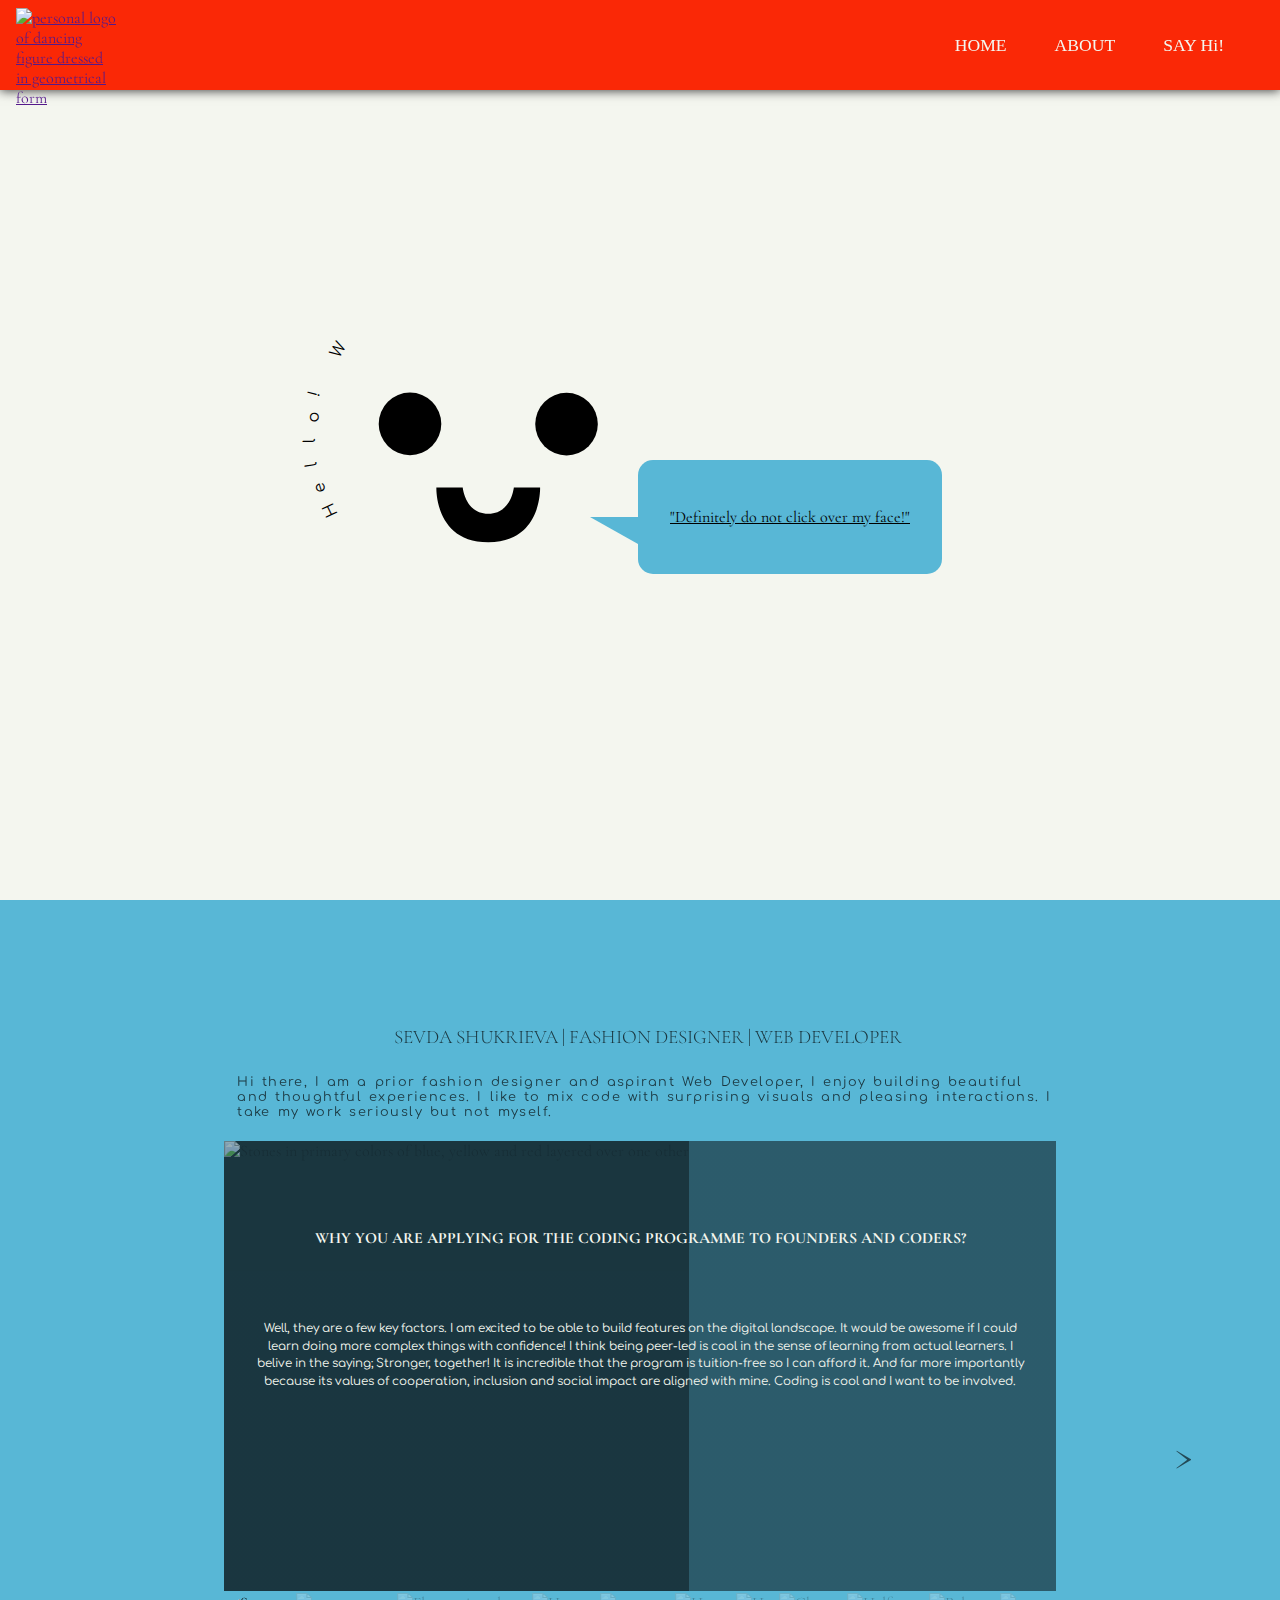
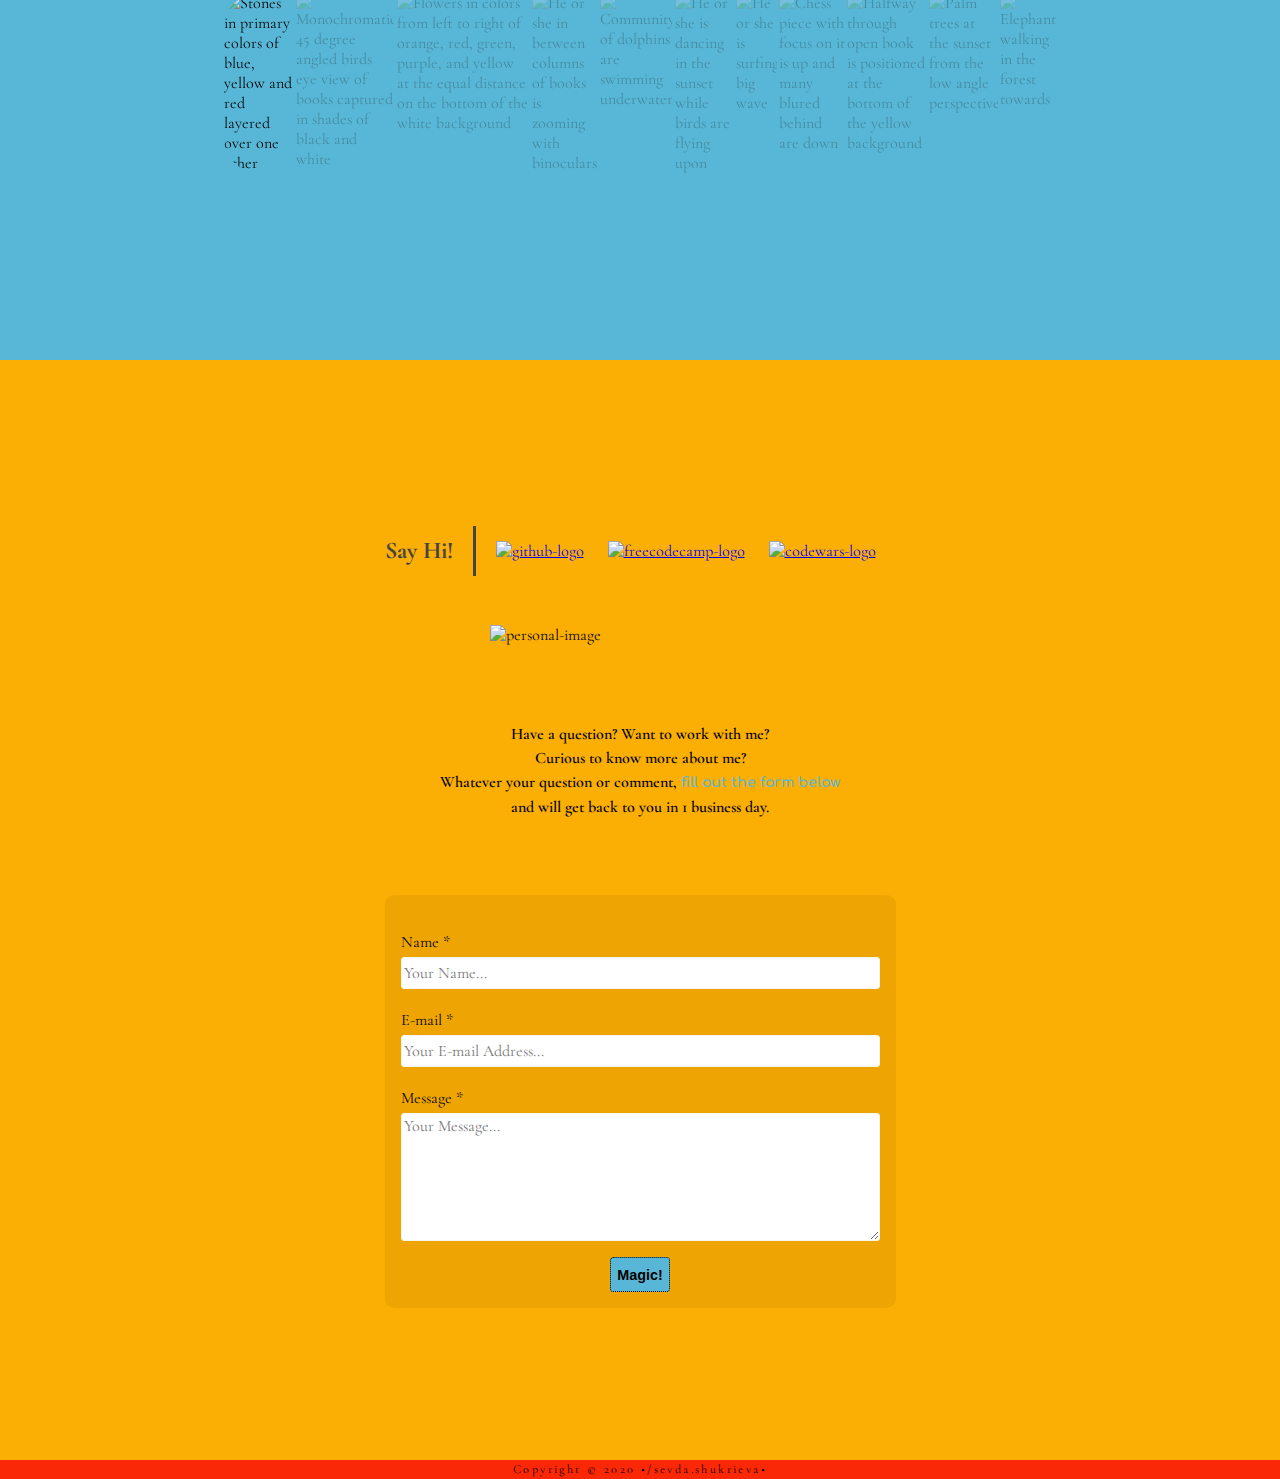
==== index.html @ f99246ed "add alternative text to the images" ====
<!DOCTYPE html>
<html lang="en">
  <head>
    <meta charset="UTF-8" />
    <meta name="viewport" content="width=device-width, initial-scale=1.0" />
    <link rel="stylesheet" href="styles.css" />
    <link
      rel="icon"
      type="image/png"
      href="public/favicon-32x32.png"
      sizes="32x32"
    />
    <link
      rel="icon"
      type="image/png"
      href="public/favicon-16x16.png"
      sizes="16x16"
    />
    <link rel="preconnect" href="https://fonts.gstatic.com" />
    <link
      href="https://fonts.googleapis.com/css2?family=Comfortaa:wght@300&family=Cormorant+Garamond:wght@300&family=Xanh+Mono:ital@1&display=swap"
      rel="stylesheet"
    />
    <!-- <link rel="preconnect" href="https://fonts.gstatic.com" /> -->
    <title>• SS • Portfolio</title>
  </head>
  <body>
    <header id="nav-bar">
      <a class="personal-logo" href="">
        <figure class="personal-logo-figure">
          <img
            src="public/SS.Logo.png"
            alt="personal logo of dancing figure dressed in geometrical form"
          />
        </figure>
      </a>
      <!-- Navigate to the section -->
      <nav class="menu">
        <ul>
          <li>
            <a href="#home">HOME</a>
          </li>
          <li>
            <a href="#about">ABOUT</a>
          </li>
          <li>
            <a href="#contact">SAY Hi!</a>
          </li>
        </ul>
      </nav>
    </header>
    <main>
      <section id="home">
        <header class="home-container">
          <article class="changing-message">
            <aside id="changing-message-aside"></aside>
          </article>
          <div class="wrapper-face">
            <svg id="face-happy" viewBox="0 0 95 97.4">
              <defs>
                <style type="text/css">
                  .left-eye {
                    fill: black;
                  }
                  .face-happy {
                    fill: none;
                    stroke: transparent;
                    stroke-miterlimit: 10;
                    stroke-width: 0.25px;
                  }
                </style>
              </defs>
              <g>
                <circle
                  id="left-eye"
                  class="left-eye"
                  cx="22.8"
                  cy="43.03"
                  r="9.91"
                />
                <path
                  class="face-happy"
                  d="M47.59,97.31c27.15,0,47.46-22.46,47.46-49.11,0-24.06-20.31-48-47.46-48V.12C20.44.12.12,24.07.12,48.13c0,26.65,20.32,49.11,47.47,49.11Z"
                />
                <circle
                  id="right-eye"
                  class="left-eye"
                  cx="72.37"
                  cy="43.1"
                  r="9.91"
                />
                <path
                  class="left-eye"
                  d="M47.59,80.53C64.68,80.53,64,63.16,64,63.16H55.68s-.77,8.32-8.09,8.33-8.09-8.33-8.09-8.33H31.15S30.49,80.53,47.59,80.53Z"
                />
              </g>
            </svg>
            <svg id="face-sad" viewBox="0 0 95 97.4">
              <style type="text/css">
                .righ-eye-mouth {
                  fill: #f4f6ef;
                }
                .face-sad {
                  fill: none;
                  stroke: transparent;
                  stroke-width: 0.25;
                  stroke-miterlimit: 10;
                }
              </style>
              <g>
                <circle class="righ-eye-mouth" cx="22.8" cy="43" r="9.9" />
                <path
                  class="face-sad"
                  d="M47.6,97.3c27.1,0,47.5-22.5,47.5-49.1c0-24.1-20.3-48-47.5-48V0.1c-27.2,0-47.5,23.9-47.5,48C0.1,74.8,20.4,97.2,47.6,97.3L47.6,97.3z"
                />
                <circle class="righ-eye-mouth" cx="72.4" cy="43.1" r="9.9" />
                <path
                  class="righ-eye-mouth"
                  d="M47.6,62.6C64.7,62.6,64,79.9,64,79.9h-8.3c0,0-0.8-8.3-8.1-8.3s-8.1,8.3-8.1,8.3h-8.4C31.1,79.9,30.5,62.6,47.6,62.6z"
                />
              </g>
            </svg>
            <article class="bubble">
              <aside>
                <p id="talkbubble">"Definitely do not click over my face!"</p>
              </aside>
            </article>
          </div>
        </header>
      </section>
      <section id="about">
        <header class="about-container">
          <aside class="intro">
            <h1>SEVDA SHUKRIEVA | FASHION DESIGNER | WEB DEVELOPER</h1>
            <p>
              Hi there, I am a prior fashion designer and aspirant Web
              Developer, I enjoy building beautiful and thoughtful experiences.
              I like to mix code with surprising visuals and pleasing
              interactions. I take my work seriously but not myself.
            </p>
          </aside>
          <article class="carousel">
            <!-- &lt; → < (less-than sign, U+003C)
               &gt; → > (greater-than sign, U+003E) ESCAPES-->
            <div class="carousel-wrapper">
              <ul class="carousel-track-list">
                <li class="carousel-slide visible">
                  <figure class="carousel-figure">
                    <img
                      class="carousel-image"
                      src="https://res.cloudinary.com/das6ciypl/image/upload/v1607023976/pexels-bri-schneiter-3671373_rbbk9f.jpg"
                      alt="Stones in primary colors of blue, yellow and red layered over one other"
                    />
                    <figcaption>
                      <h2>
                        Why you are applying for the coding programme to
                        Founders and Coders?
                      </h2>
                      <aside class="additional">
                        <p>
                          Well, they are a few key factors. I am excited to be
                          able to build features on the digital landscape. It
                          would be awesome if I could learn doing more complex
                          things with confidence! I think being peer-led is cool
                          in the sense of learning from actual learners. I
                          belive in the saying; Stronger, together! It is
                          incredible that the program is tuition-free so I can
                          afford it. And far more importantly because its values
                          of cooperation, inclusion and social impact are
                          aligned with mine. Coding is cool and I want to be
                          involved.
                        </p>
                      </aside>
                    </figcaption>
                  </figure>
                </li>
                <li class="carousel-slide hidden">
                  <figure class="carousel-figure">
                    <img
                      class="carousel-image"
                      src="https://res.cloudinary.com/das6ciypl/image/upload/v1607029818/pexels-pixabay-207732_ok7u8o.jpg"
                      alt="Monochromatic 45 degree angled birds eye view of books captured in shades of black and white"
                    />
                    <figcaption>
                      <h2>What's your profession?</h2>
                      <aside class="additional">
                        <p>I am in a transition so forever learning!</p>
                      </aside>
                    </figcaption>
                  </figure>
                </li>
                <li class="carousel-slide hidden">
                  <figure class="carousel-figure">
                    <img
                      class="carousel-image"
                      src="https://res.cloudinary.com/das6ciypl/image/upload/v1607134039/pexels-scott-webb-311458_og1np9.jpg"
                      alt="Flowers in colors from left to right of orange, red, green, purple, and yellow at the equal distance on the bottom of the white background"
                    />
                    <figcaption>
                      <h2>What is a typical day like for you?</h2>
                      <aside class="additional">
                        <p>Different.</p>
                      </aside>
                    </figcaption>
                  </figure>
                </li>
                <li class="carousel-slide hidden">
                  <figure class="carousel-figure">
                    <img
                      class="carousel-image"
                      src="https://res.cloudinary.com/das6ciypl/image/upload/v1607032084/pexels-andrea-piacquadio-3769697_we20rw.jpg"
                      alt="He or she in between columns of books is zooming with binoculars"
                    />
                    <figcaption>
                      <h2>
                        What are the fondest memories from your upbringing that
                        you feel impacted your life choices and lifestyle today?
                      </h2>
                      <aside class="additional">
                        <p>
                          Even as a child I have always been a curious mind.
                          That is why I value evolving. With time I learnt to
                          trust my gut.
                        </p>
                      </aside>
                    </figcaption>
                  </figure>
                </li>
                <li class="carousel-slide hidden">
                  <figure class="carousel-figure">
                    <img
                      class="carousel-image"
                      src="https://res.cloudinary.com/das6ciypl/image/upload/v1607029540/pexels-daniel-torobekov-4886375_vstbxy.jpg"
                      alt="Community of dolphins are swimming underwater"
                    />
                    <figcaption>
                      <h2>What currently inspires you?</h2>
                      <aside class="additional">
                        <p>Fighting climate change.</p>
                      </aside>
                    </figcaption>
                  </figure>
                </li>
                <li class="carousel-slide hidden">
                  <figure class="carousel-figure">
                    <img
                      class="carousel-image"
                      src="https://res.cloudinary.com/das6ciypl/image/upload/v1607029732/pexels-luizclas-556669_hrgnno.jpg"
                      alt="He or she is dancing in the sunset while birds are flying upon"
                    />
                    <figcaption>
                      <h2>What do you value most in life?</h2>
                      <aside class="additional">
                        <p>Freedom</p>
                      </aside>
                    </figcaption>
                  </figure>
                </li>
                <li class="carousel-slide hidden">
                  <figure class="carousel-figure">
                    <img
                      class="carousel-image"
                      src="https://res.cloudinary.com/das6ciypl/image/upload/v1607030715/pexels-ethan-jones-4119491_copy_rq9ua5.jpg"
                      alt="He or she is surfing big wave"
                    />
                    <figcaption>
                      <h2>
                        What have been the biggest challenge you've had to
                        overcome?
                      </h2>
                      <aside class="additional">
                        <p>Too many to list</p>
                      </aside>
                    </figcaption>
                  </figure>
                </li>
                <li class="carousel-slide hidden">
                  <figure class="carousel-figure">
                    <img
                      class="carousel-image"
                      src="https://res.cloudinary.com/das6ciypl/image/upload/v1607032217/pexels-george-becker-131616_xxtmkm.jpg"
                      alt="Chess piece with focus on it is up and many blured behind are down"
                    />
                    <figcaption>
                      <h2>
                        What would you most like to change in the
                        world/environment today?
                      </h2>
                      <aside class="additional">
                        <p>
                          The unfair distribution of global power. This is what
                          attracts me to work in tech as it is a community based
                          on sharing skills, collaboration, and equality.
                        </p>
                      </aside>
                    </figcaption>
                  </figure>
                </li>
                <li class="carousel-slide hidden">
                  <figure class="carousel-figure">
                    <img
                      class="carousel-image"
                      src="https://res.cloudinary.com/das6ciypl/image/upload/v1609428369/pexels-stas-knop-3760323_swlarc.jpg"
                      alt="Halfway through open book is positioned at the bottom of the yellow background"
                    />
                    <figcaption>
                      <h2>
                        Are there any books/documentaries that have guided your
                        thinking?
                      </h2>
                      <aside class="additional">
                        <p>
                          Recently Creative Confidence by Tom & David Kelley
                        </p>
                      </aside>
                    </figcaption>
                  </figure>
                </li>
                <li class="carousel-slide hidden">
                  <figure class="carousel-figure">
                    <img
                      class="carousel-image"
                      src="https://res.cloudinary.com/das6ciypl/image/upload/v1607033153/pexels-asad-photo-maldives-3293148_bgpshj.jpg"
                      alt="Palm trees at the sunset from the low angle perspective"
                    />
                    <figcaption>
                      <h2>What brings you the most joy?</h2>
                      <aside class="additional">
                        <p>Love and nature.</p>
                      </aside>
                    </figcaption>
                  </figure>
                </li>
                <li class="carousel-slide hidden">
                  <figure class="carousel-figure">
                    <img
                      class="carousel-image"
                      src="https://res.cloudinary.com/das6ciypl/image/upload/v1607033469/pexels-pixabay-247431_yyaczz.jpg"
                      alt="Elephant walking in the forest towards"
                    />
                    <figcaption>
                      <h2>What legacy do you hope to leave?</h2>
                      <aside class="additional">
                        <p>First be a human, next save the world.</p>
                      </aside>
                    </figcaption>
                  </figure>
                </li>
              </ul>
            </div>
            <aside class="controls">
              <button class="carousel-button--prev hidden">&lt;</button>
              <button class="carousel-button--next">&gt;</button>
            </aside>
            <!-- Thumbnail -->
            <aside class="thumbnail-wrapper">
              <ul class="thumbnail-track-list">
                <li class="thumbnail-slide">
                  <img
                    class="thumbnail-image"
                    width="900px"
                    height="600px"
                    src="https://res.cloudinary.com/das6ciypl/image/upload/v1607023976/pexels-bri-schneiter-3671373_rbbk9f.jpg"
                    alt="Stones in primary colors of blue, yellow and red layered over one other"
                  />
                </li>
                <li class="thumbnail-slide">
                  <img
                    class="thumbnail-image"
                    width="900px"
                    height="600px"
                    src="https://res.cloudinary.com/das6ciypl/image/upload/v1607029818/pexels-pixabay-207732_ok7u8o.jpg"
                    alt="Monochromatic 45 degree angled birds eye view of books captured in shades of black and white"
                  />
                </li>
                <li class="thumbnail-slide">
                  <img
                    class="thumbnail-image"
                    width="900px"
                    height="600px"
                    src="https://res.cloudinary.com/das6ciypl/image/upload/v1607134039/pexels-scott-webb-311458_og1np9.jpg"
                    alt="Flowers in colors from left to right of orange, red, green, purple, and yellow at the equal distance on the bottom of the white background"
                  />
                </li>
                <li class="thumbnail-slide">
                  <img
                    class="thumbnail-image"
                    width="900px"
                    height="600px"
                    src="https://res.cloudinary.com/das6ciypl/image/upload/v1607032084/pexels-andrea-piacquadio-3769697_we20rw.jpg"
                    alt="He or she in between columns of books is zooming with binoculars"
                  />
                </li>
                <li class="thumbnail-slide">
                  <img
                    class="thumbnail-image"
                    width="900px"
                    height="600px"
                    src="https://res.cloudinary.com/das6ciypl/image/upload/v1607029540/pexels-daniel-torobekov-4886375_vstbxy.jpg"
                    alt="Community of dolphins are swimming underwater"
                  />
                </li>
                <li class="thumbnail-slide">
                  <img
                    class="thumbnail-image"
                    width="900px"
                    height="600px"
                    src="https://res.cloudinary.com/das6ciypl/image/upload/v1607029732/pexels-luizclas-556669_hrgnno.jpg"
                    alt="He or she is dancing in the sunset while birds are flying upon"
                  />
                </li>
                <li class="thumbnail-slide">
                  <img
                    class="thumbnail-image"
                    width="900px"
                    height="600px"
                    src="https://res.cloudinary.com/das6ciypl/image/upload/v1607030715/pexels-ethan-jones-4119491_copy_rq9ua5.jpg"
                    alt="He or she is surfing big wave"
                  />
                </li>
                <li class="thumbnail-slide">
                  <img
                    class="thumbnail-image"
                    width="900px"
                    height="600px"
                    src="https://res.cloudinary.com/das6ciypl/image/upload/v1607032217/pexels-george-becker-131616_xxtmkm.jpg"
                    alt="Chess piece with focus on it is up and many blured behind are down"
                  />
                </li>
                <li class="thumbnail-slide">
                  <img
                    class="thumbnail-image"
                    width="900px"
                    height="600px"
                    src="https://res.cloudinary.com/das6ciypl/image/upload/v1609428369/pexels-stas-knop-3760323_swlarc.jpg"
                    alt="Halfway through open book is positioned at the bottom of the yellow background"
                  />
                </li>
                <li class="thumbnail-slide">
                  <img
                    class="thumbnail-image"
                    width="900px"
                    height="200px"
                    src="https://res.cloudinary.com/das6ciypl/image/upload/v1607033153/pexels-asad-photo-maldives-3293148_bgpshj.jpg"
                    alt="Palm trees at the sunset from the low angle perspective"
                  />
                </li>
                <li class="thumbnail-slide">
                  <img
                    id="thumbnail-image-last"
                    class="thumbnail-image"
                    width="900px"
                    height="200px"
                    src="https://res.cloudinary.com/das6ciypl/image/upload/v1607033469/pexels-pixabay-247431_yyaczz.jpg"
                    alt="Elephant walking in the forest towards"
                  />
                </li>
              </ul>
            </aside>
            <!-- Thumbnail end -->
          </article>
        </header>
      </section>
      <section id="contact">
        <header class="contact-container">
          <article class="wrapper-contact">
            <h3>Say Hi!</h3>
            <hr />
            <ul class="media-links">
              <li>
                <a href="https://github.com/sevdas/portfolio" target="_blank"
                  ><img
                    class="github-logo"
                    src="public/github.svg"
                    width="32px"
                    alt="github-logo"
                /></a>
              </li>
              <li>
                <a
                  href="https://www.freecodecamp.org/sevda_shukrieva"
                  target="_blank"
                >
                  <img
                    class="freecodecamp-logo"
                    src="public/freecodecamp.svg"
                    width="32px"
                    alt="freecodecamp-logo"
                  />
                </a>
              </li>
              <li>
                <a href="https://www.codewars.com/users/sevdas" target="_blank">
                  <img
                    class="codewars-logo"
                    src="public/codewars.svg"
                    width="32px"
                    alt="codewars-logo"
                  />
                </a>
              </li>
            </ul>
          </article>
          <article>
            <figure class="personal-image">
              <img src="public/IMG.SS.jpg" alt="personal-image" />
            </figure>
            <aside>
              <p class="sayHi-message">
                Have a question? Want to work with me?
                <br />
                Curious to know more about me?
                <br />
                Whatever your question or comment,
                <span> fill out the form below</span>
                <br />
                and will get back to you in 1 business day.
              </p>
            </aside>
          </article>
          <form
            class="contact-form"
            action="https://formspree.io/f/mqkgdnke"
            method="post"
          >
            <ul>
              <li>
                <label for="name">Name *</label>
                <input
                  type="text"
                  id="name"
                  name="user_name"
                  placeholder="Your Name..."
                />
              </li>
              <li>
                <label for="mail">E-mail *</label>
                <input
                  type="email"
                  id="mail"
                  name="user_mail"
                  placeholder="Your E-mail Address..."
                  required=""
                />
              </li>
              <li>
                <label for="message">Message *</label>
                <textarea
                  id="message"
                  name="user_message"
                  placeholder="Your Message..."
                ></textarea>
                <!-- Is not visible to the user -->
                <input
                  type="hidden"
                  name="_subject"
                  id="email-subject"
                  value="Contact Form Submission"
                />
              </li>
              <li class="form-button">
                <button id="submit" type="submit" value="Send">Magic!</button>
              </li>
            </ul>
          </form>
        </header>
      </section>
    </main>
    <footer class="footer">Copyright © 2020 •/sevda.shukrieva•</footer>
    <script src="index.js"></script>
  </body>
</html>
---- styles.css ----
html,
body {
  box-sizing: border-box;
  scroll-behavior: smooth;
  max-width: 100%;
  height: auto;
  margin: 0;
  padding: 0px;
  font-family: "Cormorant Garamond", serif;
}

#nav-bar {
  position: fixed;
  top: 0;
  background-color: #fa2806;
  box-shadow: 0px 1px 10px rgb(68, 68, 68);
  display: flex;
  justify-content: space-between;
  align-items: center;
  z-index: 1000;
  min-width: 100%;
  height: 90px;
}

.personal-logo-figure {
  width: 100px;
  height: 60px;
  margin-left: 1em;
  margin-top: 0.1em;
}

#nav-bar img {
  max-width: 100%;
  height: auto;
}

.menu ul {
  display: flex;
  list-style: none;
  margin-right: 2em;
}

.menu ul li {
  padding: 0 1.5em;
}

.menu ul li a {
  text-decoration: none;
  color: #f4f6ef;
  font-size: 1.1em;
  font-family: "Segoe UI";
}

.menu ul li :hover {
  background: #f4f6ef;
}

#home {
  background-color: #f4f6ef;
  display: flex;
  min-height: 100vh;
  max-width: 100vw;
}

.home-container {
  margin: 0 auto;
  padding-top: 22.5%;
  max-width: 700px;
  height: auto;
}

.wrapper-face {
  display: flex;
  align-items: center;
  justify-content: center;
}

.wrapper-face :hover {
  cursor: not-allowed;
}

.changing-message {
  position: absolute;
  margin: -30px 0px;
  font-family: "Comfortaa", cursive;
}

#changing-message-aside {
  width: 300px;
}

.changing-message-letter {
  height: 360px;
  position: absolute;
  left: 50%;
  margin: 0 auto;
}

#face-happy,
#face-sad {
  min-width: 300px;
  width: 300px;
  z-index: 2;
}

.bubble {
  max-width: 270px;
  height: 50px;
  /* background-color: purple; */
  background-color: #58b7d6;
  position: relative;
  border-radius: 15px;
  padding: 2em;
  display: flex;
  justify-content: center;
  align-items: center;
  line-height: 1.4em;
  margin-top: 15%;
}

#talkbubble {
  text-decoration: underline;
}

#about {
  background-color: #58b7d6;
  min-height: 100vh;
  min-width: 100vw;
  padding: 80px 0px;
}

.about-container {
  margin: 0 auto;
}

.intro {
  display: flex;
  justify-content: center;
  flex-wrap: wrap;
  padding-left: 1em;
  position: relative;
  top: 2em;
}

.intro h1 {
  font-weight: 300;
  font-size: 1.2em;
  opacity: 0.7;
  width: 65%;
  text-align: center;
}

.intro p {
  letter-spacing: 0.11em;
  width: 65%;
  line-height: 1.2em;
  opacity: 0.7;
  font-family: "Comfortaa", cursive;
  font-size: 0.8em;
  word-spacing: 0.1em;
}

.carousel {
  position: relative;
  top: 2.5em;
  margin: 0 auto;
}

.carousel-wrapper {
  height: 50vh;
  max-width: 65%;
  margin: 0 auto;
  overflow: hidden;
  position: relative;
  left: 0;
}

.carousel-track-list {
  margin: 0 auto;
  list-style: none;
}

.carousel-slide {
  position: absolute;
  top: 0;
  left: 0;
  width: 100%;
}

.carousel-figure {
  position: relative;
  top: 0;
  margin: 0 auto;
  /* Tinting */
  background: linear-gradient(rgba(0, 0, 0, 0.5), rgba(0, 0, 0, 0.5));
}

.visible {
  display: block;
}

.hidden {
  display: none;
}

.carousel-image {
  max-width: 100%;
  min-height: 50vh;
  height: auto;
  object-fit: cover;
  opacity: 0.5;
  background: rgba(0, 0, 0, 0.8);
}

figcaption {
  position: absolute;
  padding: 2em 2em;
  top: 0;
  color: #f4f6ef;
  text-align: center;
  margin: 0 auto;
}

figcaption h2 {
  font-size: 1.2em;
  text-transform: uppercase;
  display: inline-block;
  padding: 3em 2em;
  font-weight: 800;
}

.additional {
  font-family: "Comfortaa", cursive;
  /* font: 12px "Source Sans Pro", sans-serif; */
  font-size: 0.9em;
  line-height: 1.5em;
}

.controls button {
  position: absolute;
  top: 50%;
  transform: translateY(-50%);
  border: 0;
  cursor: pointer;
  background: transparent;
  font-family: "Xanh Mono", monospace;
  font-size: 2.5em;
  opacity: 0.6;
}
.controls button:hover {
  text-shadow: 3px 2px 1px rgb(68, 68, 68);
}

.controls button:focus {
  outline: thin dotted rgb(68, 68, 68);
}

/* --(double hyphen) modifier of actual carousel button */
.carousel-button--prev {
  left: 2em;
  z-index: 999;
}

.carousel-button--next {
  right: 2em;
  z-index: 999;
}

.hidden {
  display: none;
}

.thumbnail-wrapper {
  width: 65%;
  height: auto;
  margin: 0 auto;
}

.thumbnail-track-list {
  /* remove default list styles */
  margin: 0;
  padding: 0;
  list-style-type: none;
  /* rearrange spaces between li tags*/
  display: flex;
  padding-top: 1.5px;
}

.thumbnail-slide img {
  max-width: 97%;
  height: 10vh;
  object-fit: cover;
  cursor: pointer;
}

.thumbnail-slide #thumbnail-image-last {
  max-width: 100%;
}

#contact {
  background-color: #fbae04;
  min-height: 100vh;
  min-width: 100vw;
  padding: 100px 0px;
  display: flex;
  justify-content: center;
  align-items: center;
}

.wrapper-contact {
  max-width: 100%;
  margin: 0 auto;
  display: flex;
  justify-content: center;
  align-items: center;
  padding-bottom: 7%;
}

.wrapper-contact h3 {
  font-size: 1.5em;
  color: rgb(68, 68, 68);
}

hr {
  width: 3px;
  height: 50px;
  margin: 0 20px;
  background: rgb(68, 68, 68);
  border: none;
}

.media-links {
  list-style-type: none;
  padding-left: 0;
}

.media-links li {
  display: inline-block;
  margin-right: 1.25em;
}

.media-links li a {
  transition: color 0.5s;
}

.codewars-logo:hover {
  filter: invert(13%) sepia(100%) saturate(3352%) hue-rotate(349deg)
    brightness(85%) contrast(88%);
}

.freecodecamp-logo:hover {
  filter: invert(15%) sepia(41%) saturate(6702%) hue-rotate(105deg)
    brightness(103%) contrast(111%);
}

.github-logo:hover {
  filter: invert(36%) sepia(8%) saturate(2856%) hue-rotate(222deg)
    brightness(99%) contrast(93%);
}

.personal-image {
  width: 300px;
  margin: 0 auto;
}

.personal-image img {
  max-width: 100%;
  height: auto;
}

.sayHi-message {
  margin: 0 auto;
  font-weight: 600;
  line-height: 24px;
  text-align: center;
  padding: 15% 0;
}

span {
  color: #58b7d6;
  font-family: "Comfortaa", cursive;
  font-size: 14px;
  font-weight: 600;
}

/* Center the form on the page */
.contact-form {
  margin: 0 auto;
  padding: 1em;
  background: rgb(0, 0, 0, 0.05);
  border-radius: 2%;
}

.contact-form ul {
  list-style: none;
  margin: 0 auto;
  padding: 0;
}

.contact-form li {
  margin-top: 1em;
}

label {
  display: flex;
  padding: 5px 0;
}

input,
textarea {
  /* By default, textareas have a monospace font */
  font: 1em "Cormorant Garamond", serif;
  box-sizing: border-box;
  height: 2em;
  min-width: 100%;
  border-color: #f4f6ef;
  border-radius: 3px;
  border-style: solid;
  border-width: 0.1em;
  outline: none;
}

textarea {
  vertical-align: top;
  height: 8em;
}

.form-button {
  cursor: pointer;
  text-align: center;
}

#submit {
  font-size: 0.9em;
  font-weight: 700;
  height: 2.4em;
  background-color: #58b7d6;
  border-radius: 0.25em;
  border-style: dotted;
  border-width: 0.1em;
}

.footer {
  background-color: #fa2806;
  text-align: center;
  font-size: 12px;
  height: auto;
  max-width: 100%;
  padding: 0.2em;
  letter-spacing: 0.2em;
}

/* If the browser window is 280px or higher */
@media screen and (min-width: 280px) {
  .changing-message {
    position: absolute;
    margin: -30px 30px;
  }

  #changing-message-aside {
    width: 250px;
  }
}

/* If the browser window is 375px or higher */
@media screen and (min-width: 375px) {
  .changing-message {
    position: absolute;
    margin: -30px 55px;
  }
}

/* If the browser window is 395px or higher */
@media screen and (min-width: 395px) {
  .changing-message {
    position: absolute;
    margin: -30px 68px;
  }
}

/* If the browser window is 420px or higher */
@media screen and (min-width: 420px) {
  .changing-message {
    position: absolute;
    margin: -30px 80px;
  }
}

/* If the browser window is 600px or smaller */
@media screen and (max-width: 600px) {
  .personal-logo-figure {
    width: 70px;
    height: 35px;
  }

  #nav-bar {
    height: 70px;
  }

  .home-container {
    padding-top: 50%;
  }

  #face-happy,
  #face-sad {
    flex: 0 1 200px;
    min-width: 100px;
  }

  .wrapper-face {
    flex-wrap: wrap;
  }

  .changing-message-letter {
    height: 280px;
  }

  .bubble {
    flex: 0 1 180px;
    height: 20px;
  }

  #talkbubble {
    font-size: 0.85em;
    padding-left: 10px;
  }

  .bubble:after {
    content: "";
    position: absolute;
    /* border-right: 1.7em solid purple; */
    border-right: 1.7em solid #58b7d6;
    border-top: 3em solid transparent;
    bottom: 100%;
    left: 10%;
  }

  .intro h1 {
    font-size: 0.9em;
    text-align: left;
  }

  .intro p {
    font-size: 0.5em;
    padding-right: 10px;
  }

  .menu ul {
    font-size: 0.7em;
    padding-left: 0.01px;
  }

  .menu ul li {
    padding: 0 0.7em;
  }

  figcaption {
    font-size: 0.4em;
    padding: 3em 2em;
  }

  .controls button {
    font-size: 1.5em;
  }

  .carousel-button--prev {
    left: 0.025em;
  }

  .carousel-button--next {
    right: 0.025em;
  }

  .wrapper-contact {
    flex-wrap: wrap;
    flex-direction: column;
  }

  hr {
    width: 40%;
    height: 3px;
    align-items: center;
  }

  .media-links {
    padding-left: 1.5em;
  }

  .contact-form {
    width: 85%;
  }

  .personal-image {
    width: 200px;
  }

  .footer {
    font-size: 10px;
    letter-spacing: 0.1em;
  }

  .thumbnail-slide img {
    height: 6vh;
  }

  .thumbnail-slide img {
    max-width: 95%;
  }
}

/* If the browser window is 768px or smaller */
@media screen and (min-width: 768px) {
  .changing-message {
    position: absolute;
    margin: -30px 15px;
  }

  .bubble {
    margin-top: 25%;
  }

  .bubble:after {
    content: "";
    position: absolute;
    right: 100%;
    top: 50%;
    /* border-right: 3em solid purple; */
    border-right: 3em solid #58b7d6;
    border-bottom: 1.7em solid transparent;
  }

  /* .additional {
    font-size: 0.7em;
    margin-top: -25px;
  } */

  figcaption {
    font-size: 0.82em;
  }

  input,
  textarea {
    width: 40vw;
    min-width: 100%;
  }
}
/* If the browser window is 992px or smaller */
@media screen and (min-width: 992px) {
  input,
  textarea {
    width: 28vw;
  }
}

/* If the browser window is 1200px or smaller */
/* @media only screen and (min-width: 1200px) {
  .additional {
    font-size: 1em;
    margin-top: -20px;
  }
} */
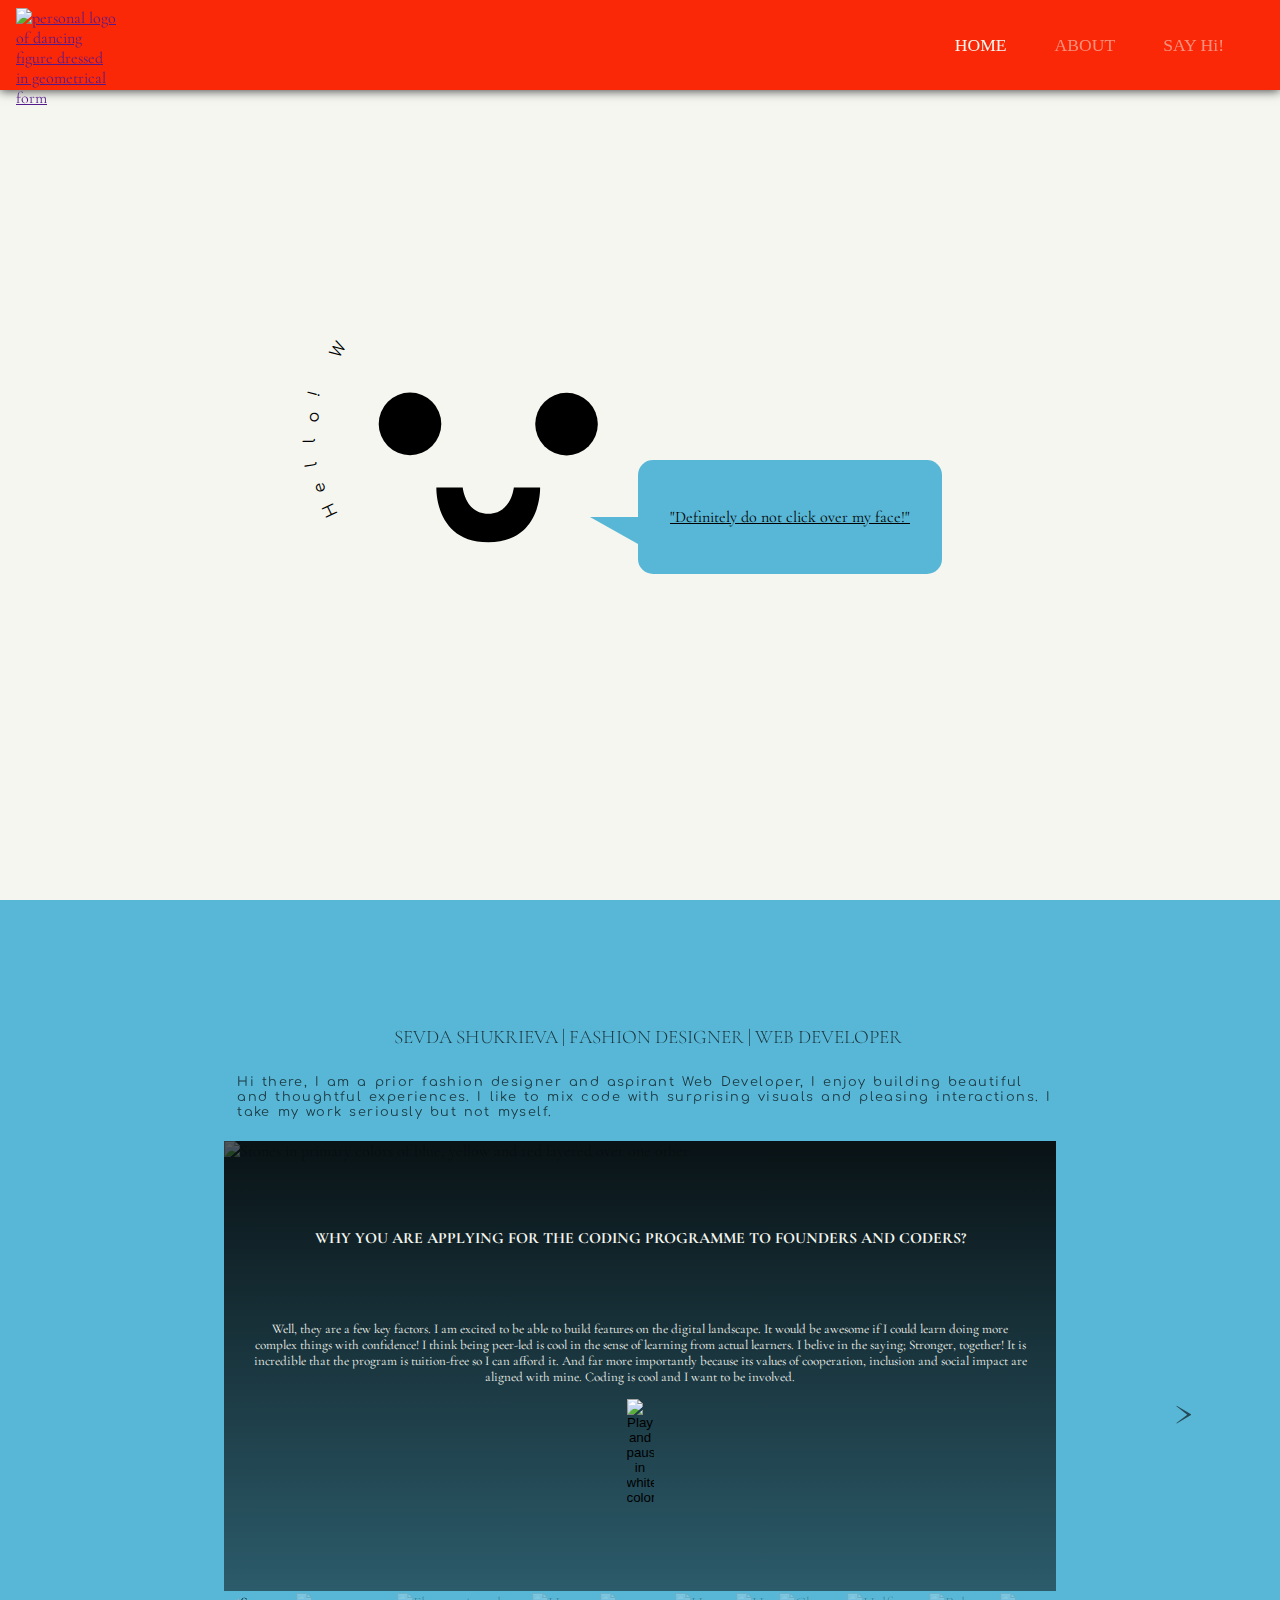
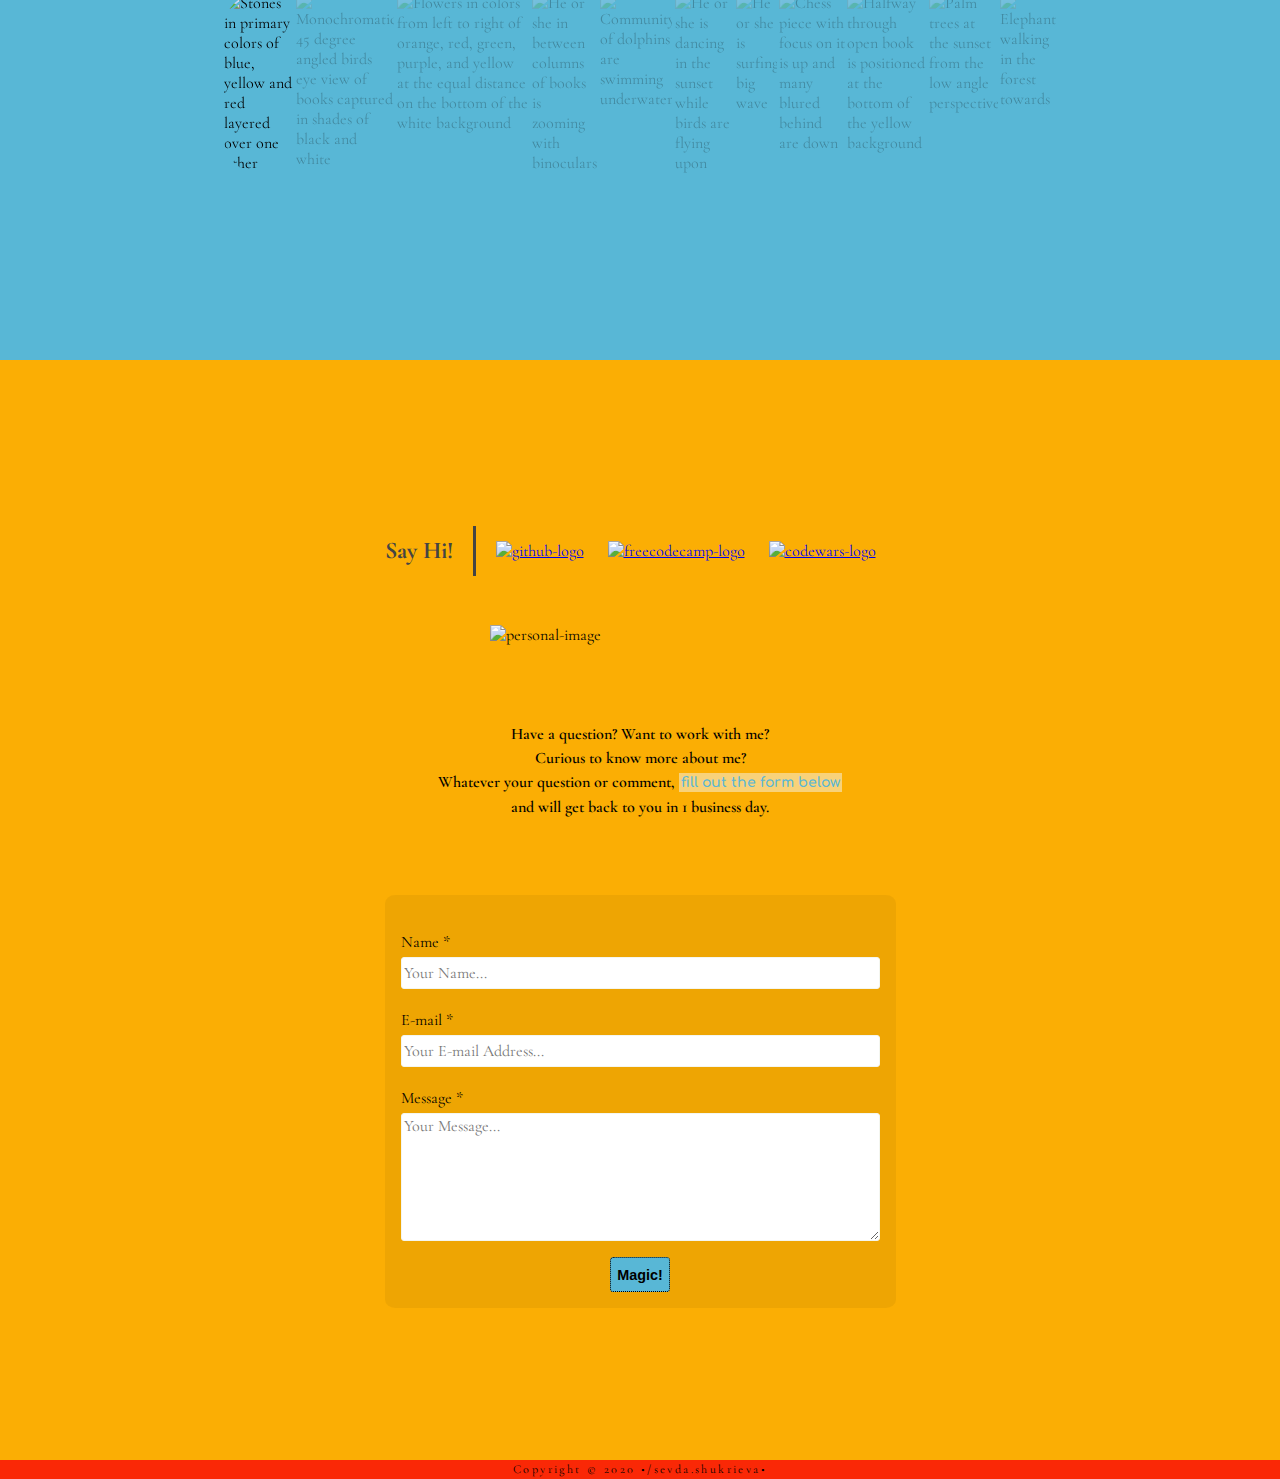
==== commit 09141bad: "apply play-pause button to all images in html and js code" ====
--- a/index.html
+++ b/index.html
@@ -36,7 +36,7 @@
       </a>
       <!-- Navigate to the section -->
       <nav class="menu">
-        <ul>
+        <ul class="menu-list">
           <li>
             <a href="#home">HOME</a>
           </li>
@@ -140,8 +140,8 @@
             </p>
           </aside>
           <article class="carousel">
-            <!-- &lt; → < (less-than sign, U+003C)
-               &gt; → > (greater-than sign, U+003E) ESCAPES-->
+            <!-- &lt; Unicode → < (less-than sign, U+003C)
+               &gt; Unicode → > (greater-than sign, U+003E) ESCAPES-->
             <div class="carousel-wrapper">
               <ul class="carousel-track-list">
                 <li class="carousel-slide visible">
@@ -156,21 +156,27 @@
                         Why you are applying for the coding programme to
                         Founders and Coders?
                       </h2>
-                      <aside class="additional">
-                        <p>
-                          Well, they are a few key factors. I am excited to be
-                          able to build features on the digital landscape. It
-                          would be awesome if I could learn doing more complex
-                          things with confidence! I think being peer-led is cool
-                          in the sense of learning from actual learners. I
-                          belive in the saying; Stronger, together! It is
-                          incredible that the program is tuition-free so I can
-                          afford it. And far more importantly because its values
-                          of cooperation, inclusion and social impact are
-                          aligned with mine. Coding is cool and I want to be
-                          involved.
-                        </p>
-                      </aside>
+                      <!-- <aside class="additional"> -->
+                      <p>
+                        Well, they are a few key factors. I am excited to be
+                        able to build features on the digital landscape. It
+                        would be awesome if I could learn doing more complex
+                        things with confidence! I think being peer-led is cool
+                        in the sense of learning from actual learners. I belive
+                        in the saying; Stronger, together! It is incredible that
+                        the program is tuition-free so I can afford it. And far
+                        more importantly because its values of cooperation,
+                        inclusion and social impact are aligned with mine.
+                        Coding is cool and I want to be involved.
+                      </p>
+                      <button class="play-pause-button">
+                        <img
+                          src="public/icon play-pause.png"
+                          alt="Play and pause in white color"
+                          class="play-pause"
+                        />
+                      </button>
+                    </aside>
                     </figcaption>
                   </figure>
                 </li>
@@ -185,6 +191,13 @@
                       <h2>What's your profession?</h2>
                       <aside class="additional">
                         <p>I am in a transition so forever learning!</p>
+                        <button class="play-pause-button">
+                          <img
+                            src="public/icon play-pause.png"
+                            alt="Play and pause in white color"
+                            class="play-pause"
+                          />
+                        </button>
                       </aside>
                     </figcaption>
                   </figure>
@@ -200,6 +213,13 @@
                       <h2>What is a typical day like for you?</h2>
                       <aside class="additional">
                         <p>Different.</p>
+                        <button class="play-pause-button">
+                          <img
+                            src="public/icon play-pause.png"
+                            alt="Play and pause in white color"
+                            class="play-pause"
+                          />
+                        </button>
                       </aside>
                     </figcaption>
                   </figure>
@@ -222,6 +242,13 @@
                           That is why I value evolving. With time I learnt to
                           trust my gut.
                         </p>
+                        <button class="play-pause-button">
+                          <img
+                            src="public/icon play-pause.png"
+                            alt="Play and pause in white color"
+                            class="play-pause"
+                          />
+                        </button>
                       </aside>
                     </figcaption>
                   </figure>
@@ -237,6 +264,13 @@
                       <h2>What currently inspires you?</h2>
                       <aside class="additional">
                         <p>Fighting climate change.</p>
+                        <button class="play-pause-button">
+                          <img
+                            src="public/icon play-pause.png"
+                            alt="Play and pause in white color"
+                            class="play-pause"
+                          />
+                        </button>
                       </aside>
                     </figcaption>
                   </figure>
@@ -252,6 +286,13 @@
                       <h2>What do you value most in life?</h2>
                       <aside class="additional">
                         <p>Freedom</p>
+                        <button class="play-pause-button">
+                          <img
+                            src="public/icon play-pause.png"
+                            alt="Play and pause in white color"
+                            class="play-pause"
+                          />
+                        </button>
                       </aside>
                     </figcaption>
                   </figure>
@@ -270,6 +311,13 @@
                       </h2>
                       <aside class="additional">
                         <p>Too many to list</p>
+                        <button class="play-pause-button">
+                          <img
+                            src="public/icon play-pause.png"
+                            alt="Play and pause in white color"
+                            class="play-pause"
+                          />
+                        </button>
                       </aside>
                     </figcaption>
                   </figure>
@@ -292,6 +340,13 @@
                           attracts me to work in tech as it is a community based
                           on sharing skills, collaboration, and equality.
                         </p>
+                        <button class="play-pause-button">
+                          <img
+                            src="public/icon play-pause.png"
+                            alt="Play and pause in white color"
+                            class="play-pause"
+                          />
+                        </button>
                       </aside>
                     </figcaption>
                   </figure>
@@ -312,6 +367,13 @@
                         <p>
                           Recently Creative Confidence by Tom & David Kelley
                         </p>
+                        <button class="play-pause-button">
+                          <img
+                            src="public/icon play-pause.png"
+                            alt="Play and pause in white color"
+                            class="play-pause"
+                          />
+                        </button>
                       </aside>
                     </figcaption>
                   </figure>
@@ -327,6 +389,13 @@
                       <h2>What brings you the most joy?</h2>
                       <aside class="additional">
                         <p>Love and nature.</p>
+                        <button class="play-pause-button">
+                          <img
+                            src="public/icon play-pause.png"
+                            alt="Play and pause in white color"
+                            class="play-pause"
+                          />
+                        </button>
                       </aside>
                     </figcaption>
                   </figure>
@@ -342,13 +411,20 @@
                       <h2>What legacy do you hope to leave?</h2>
                       <aside class="additional">
                         <p>First be a human, next save the world.</p>
+                        <button class="play-pause-button">
+                          <img
+                            src="public/icon play-pause.png"
+                            alt="Play and pause in white color"
+                            class="play-pause"
+                          />
+                        </button>
                       </aside>
                     </figcaption>
                   </figure>
                 </li>
               </ul>
             </div>
-            <aside class="controls">
+            <aside class="controls-direction">
               <button class="carousel-button--prev hidden">&lt;</button>
               <button class="carousel-button--next">&gt;</button>
             </aside>
--- a/styles.css
+++ b/styles.css
@@ -51,10 +51,6 @@
   font-family: "Segoe UI";
 }
 
-.menu ul li :hover {
-  background: #f4f6ef;
-}
-
 #home {
   background-color: #f4f6ef;
   display: flex;
@@ -106,7 +102,6 @@
 .bubble {
   max-width: 270px;
   height: 50px;
-  /* background-color: purple; */
   background-color: #58b7d6;
   position: relative;
   border-radius: 15px;
@@ -192,7 +187,7 @@
   top: 0;
   margin: 0 auto;
   /* Tinting */
-  background: linear-gradient(rgba(0, 0, 0, 0.5), rgba(0, 0, 0, 0.5));
+  background: linear-gradient(rgba(0, 0, 0, 0.9), rgba(0, 0, 0, 0.5));
 }
 
 .visible {
@@ -208,8 +203,7 @@
   min-height: 50vh;
   height: auto;
   object-fit: cover;
-  opacity: 0.5;
-  background: rgba(0, 0, 0, 0.8);
+  opacity: 0.3;
 }
 
 figcaption {
@@ -231,12 +225,25 @@
 
 .additional {
   font-family: "Comfortaa", cursive;
-  /* font: 12px "Source Sans Pro", sans-serif; */
   font-size: 0.9em;
   line-height: 1.5em;
 }
 
-.controls button {
+.play-pause-button {
+  background-color: transparent;
+  border: 0;
+}
+
+.play-pause {
+  max-width: 3vh;
+  height: 3vh;
+}
+
+.play-pause-button:focus {
+  outline: thin dotted #f4f6ef;
+}
+
+.controls-direction button {
   position: absolute;
   top: 50%;
   transform: translateY(-50%);
@@ -247,11 +254,12 @@
   font-size: 2.5em;
   opacity: 0.6;
 }
-.controls button:hover {
+
+.controls-direction button:hover {
   text-shadow: 3px 2px 1px rgb(68, 68, 68);
 }
 
-.controls button:focus {
+.controls-direction button:focus {
   outline: thin dotted rgb(68, 68, 68);
 }
 
@@ -286,6 +294,10 @@
   padding-top: 1.5px;
 }
 
+.thumbnail-slide {
+  height: 10vh;
+}
+
 .thumbnail-slide img {
   max-width: 97%;
   height: 10vh;
@@ -380,7 +392,9 @@
   color: #58b7d6;
   font-family: "Comfortaa", cursive;
   font-size: 14px;
-  font-weight: 600;
+  background: #f4f6ef;
+  background: rgba(246, 246, 239, 0.5);
+  padding: 2px;
 }
 
 /* Center the form on the page */
@@ -559,7 +573,7 @@
     padding: 3em 2em;
   }
 
-  .controls button {
+  .controls-direction button {
     font-size: 1.5em;
   }
 
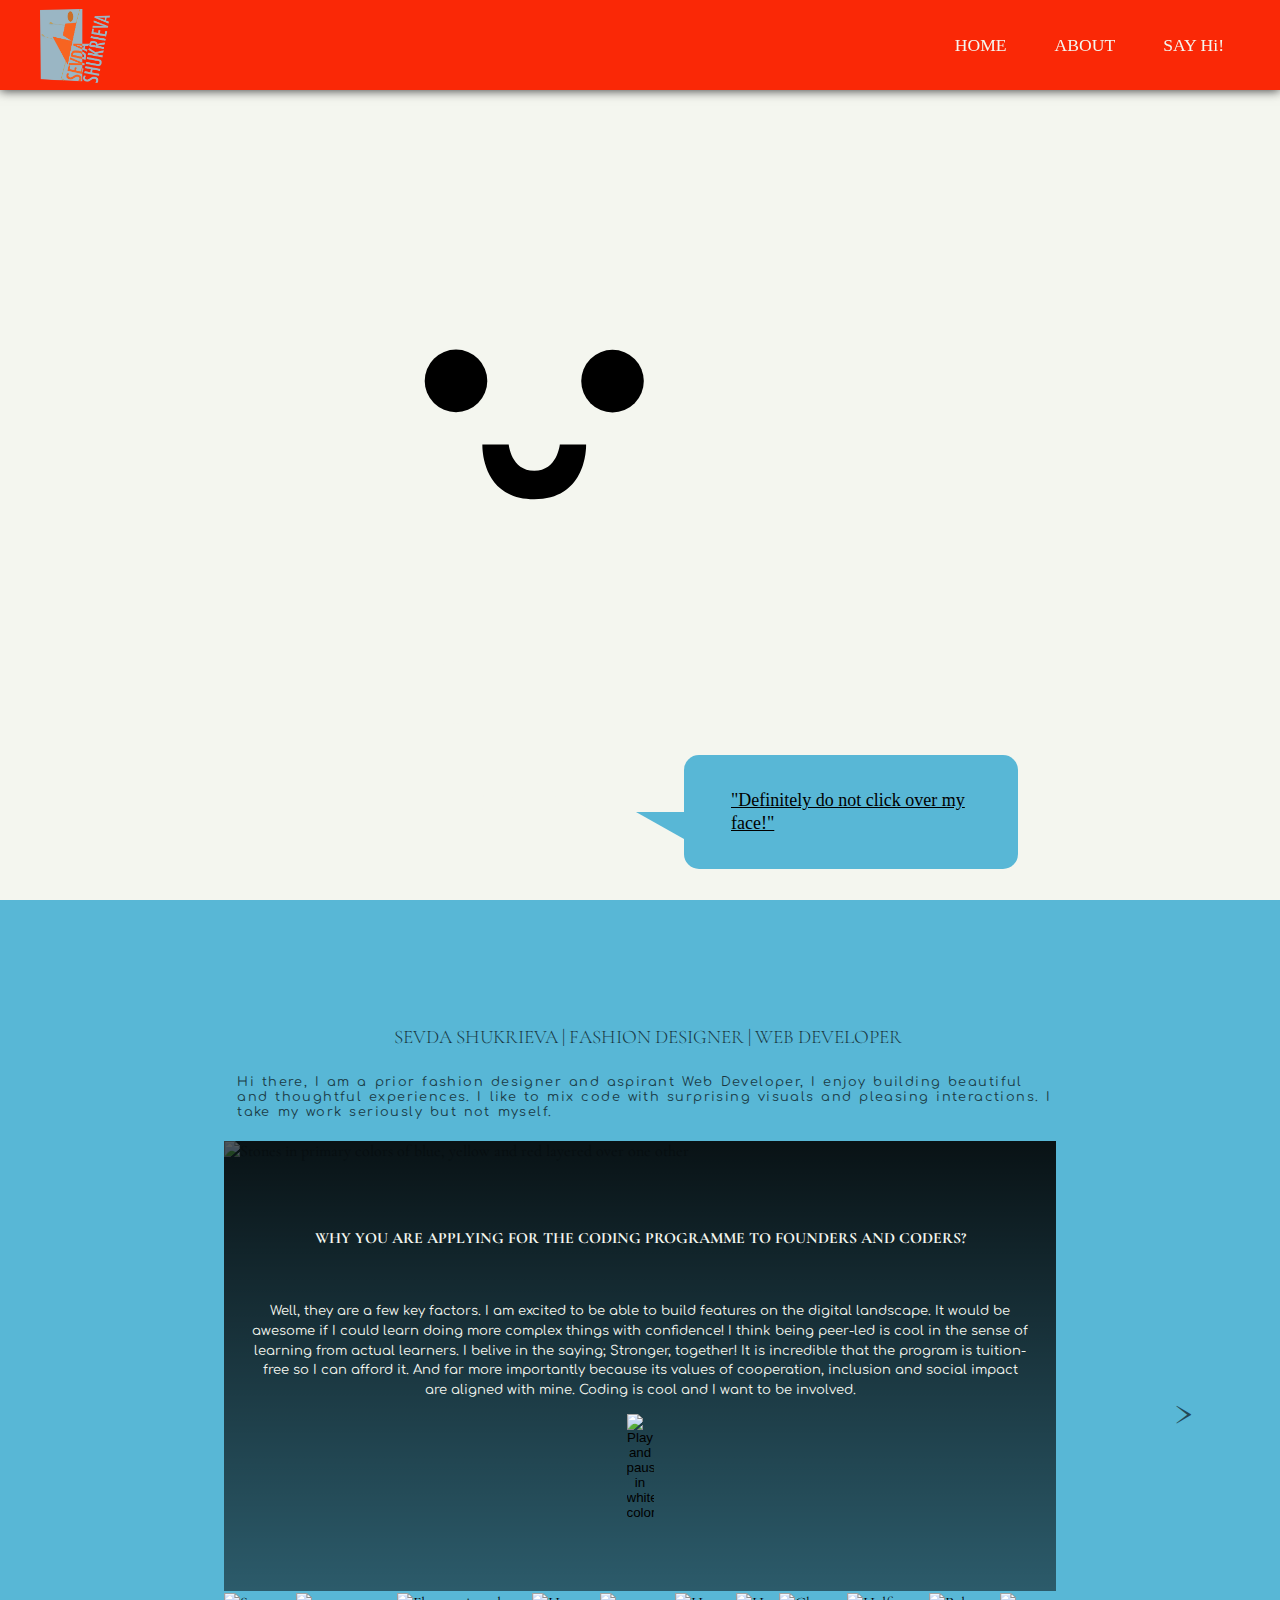
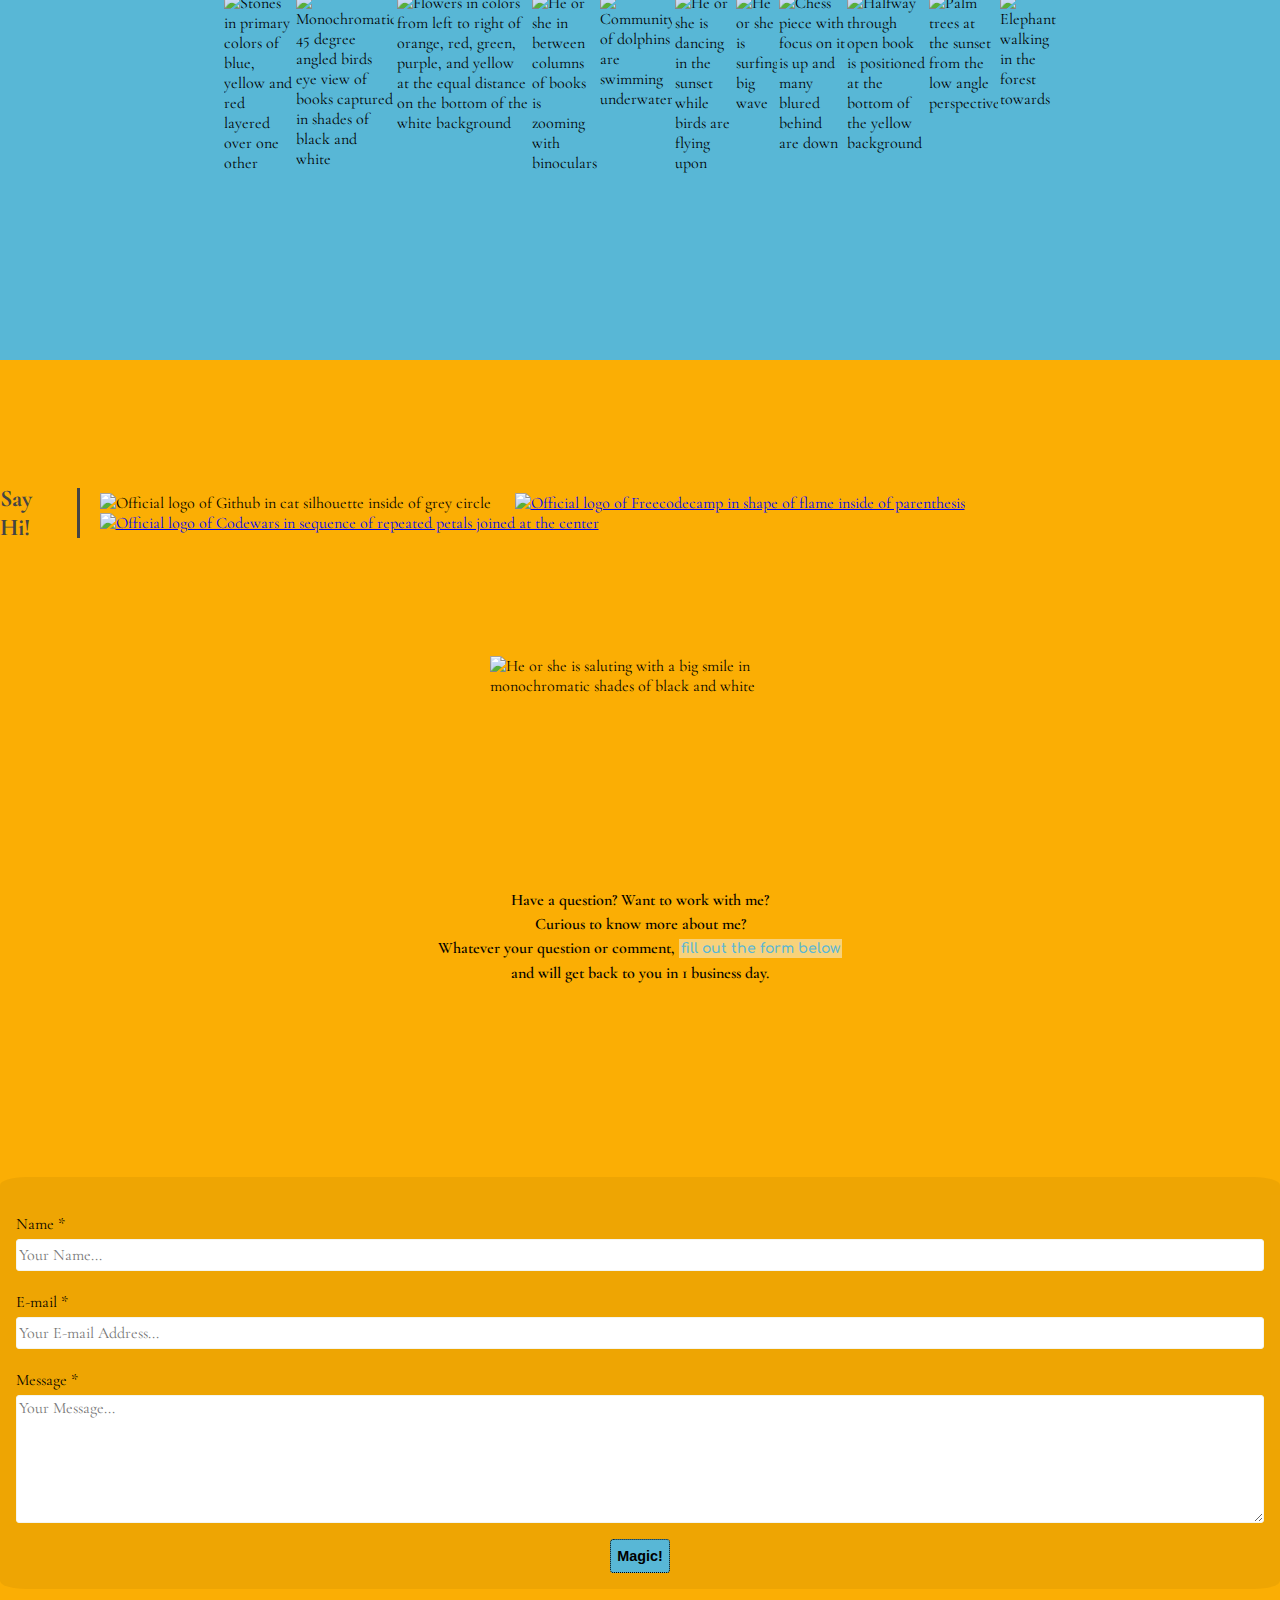
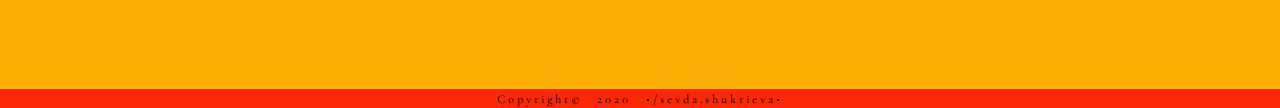
==== commit 1476f568: "add redesigned brand logo" ====
--- a/index.html
+++ b/index.html
@@ -21,16 +21,15 @@
       href="https://fonts.googleapis.com/css2?family=Comfortaa:wght@300&family=Cormorant+Garamond:wght@300&family=Xanh+Mono:ital@1&display=swap"
       rel="stylesheet"
     />
-    <!-- <link rel="preconnect" href="https://fonts.gstatic.com" /> -->
     <title>• SS • Portfolio</title>
   </head>
   <body>
     <header id="nav-bar">
-      <a class="personal-logo" href="">
-        <figure class="personal-logo-figure">
+      <a class="brand-logo" href="">
+        <figure class="brand-logo-figure">
           <img
-            src="public/SS.Logo.png"
-            alt="personal logo of dancing figure dressed in geometrical form"
+            src='public/Sevda.Shukrieva Logo.png'
+            alt="Brand logo of she or he in shape of dancing figure dressed in geometrical form"
           />
         </figure>
       </a>
@@ -52,85 +51,90 @@
     <main>
       <section id="home">
         <header class="home-container">
-          <article class="changing-message">
-            <aside id="changing-message-aside"></aside>
+          <article class="wrapper-face">
+            <div class="message-face-group">
+              <aside id="changing-message"></aside>
+              <aside class="face">
+                <svg id="face-happy" viewBox="0 0 95 97.4">
+                  <defs>
+                    <style type="text/css">
+                      .left-eye {
+                        fill: black;
+                      }
+                      .face-happy {
+                        fill: none;
+                        stroke: transparent;
+                        stroke-miterlimit: 10;
+                        stroke-width: 0.25px;
+                      }
+                    </style>
+                  </defs>
+                  <g>
+                    <circle
+                      id="left-eye"
+                      class="left-eye"
+                      cx="22.8"
+                      cy="43.03"
+                      r="9.91"
+                    />
+                    <path
+                      class="face-happy"
+                      d="M47.59,97.31c27.15,0,47.46-22.46,47.46-49.11,0-24.06-20.31-48-47.46-48V.12C20.44.12.12,24.07.12,48.13c0,26.65,20.32,49.11,47.47,49.11Z"
+                    />
+                    <circle
+                      id="right-eye"
+                      class="left-eye"
+                      cx="72.37"
+                      cy="43.1"
+                      r="9.91"
+                    />
+                    <path
+                      class="left-eye"
+                      d="M47.59,80.53C64.68,80.53,64,63.16,64,63.16H55.68s-.77,8.32-8.09,8.33-8.09-8.33-8.09-8.33H31.15S30.49,80.53,47.59,80.53Z"
+                    />
+                  </g>
+                </svg>
+                <svg id="face-sad" viewBox="0 0 95 97.4">
+                  <style type="text/css">
+                    .righ-eye-mouth {
+                      fill: #f4f6ef;
+                    }
+                    .face-sad {
+                      fill: none;
+                      stroke: transparent;
+                      stroke-width: 0.25;
+                      stroke-miterlimit: 10;
+                    }
+                  </style>
+                  <g>
+                    <circle class="righ-eye-mouth" cx="22.8" cy="43" r="9.9" />
+                    <path
+                      class="face-sad"
+                      d="M47.6,97.3c27.1,0,47.5-22.5,47.5-49.1c0-24.1-20.3-48-47.5-48V0.1c-27.2,0-47.5,23.9-47.5,48C0.1,74.8,20.4,97.2,47.6,97.3L47.6,97.3z"
+                    />
+                    <circle
+                      class="righ-eye-mouth"
+                      cx="72.4"
+                      cy="43.1"
+                      r="9.9"
+                    />
+                    <path
+                      class="righ-eye-mouth"
+                      d="M47.6,62.6C64.7,62.6,64,79.9,64,79.9h-8.3c0,0-0.8-8.3-8.1-8.3s-8.1,8.3-8.1,8.3h-8.4C31.1,79.9,30.5,62.6,47.6,62.6z"
+                    />
+                  </g>
+                </svg>
+              </aside>
+            </div>
+            <aside class="bubble">
+                <p id="talkbubble">"Definitely do not click over my face!"</p>
+            </aside>
           </article>
-          <div class="wrapper-face">
-            <svg id="face-happy" viewBox="0 0 95 97.4">
-              <defs>
-                <style type="text/css">
-                  .left-eye {
-                    fill: black;
-                  }
-                  .face-happy {
-                    fill: none;
-                    stroke: transparent;
-                    stroke-miterlimit: 10;
-                    stroke-width: 0.25px;
-                  }
-                </style>
-              </defs>
-              <g>
-                <circle
-                  id="left-eye"
-                  class="left-eye"
-                  cx="22.8"
-                  cy="43.03"
-                  r="9.91"
-                />
-                <path
-                  class="face-happy"
-                  d="M47.59,97.31c27.15,0,47.46-22.46,47.46-49.11,0-24.06-20.31-48-47.46-48V.12C20.44.12.12,24.07.12,48.13c0,26.65,20.32,49.11,47.47,49.11Z"
-                />
-                <circle
-                  id="right-eye"
-                  class="left-eye"
-                  cx="72.37"
-                  cy="43.1"
-                  r="9.91"
-                />
-                <path
-                  class="left-eye"
-                  d="M47.59,80.53C64.68,80.53,64,63.16,64,63.16H55.68s-.77,8.32-8.09,8.33-8.09-8.33-8.09-8.33H31.15S30.49,80.53,47.59,80.53Z"
-                />
-              </g>
-            </svg>
-            <svg id="face-sad" viewBox="0 0 95 97.4">
-              <style type="text/css">
-                .righ-eye-mouth {
-                  fill: #f4f6ef;
-                }
-                .face-sad {
-                  fill: none;
-                  stroke: transparent;
-                  stroke-width: 0.25;
-                  stroke-miterlimit: 10;
-                }
-              </style>
-              <g>
-                <circle class="righ-eye-mouth" cx="22.8" cy="43" r="9.9" />
-                <path
-                  class="face-sad"
-                  d="M47.6,97.3c27.1,0,47.5-22.5,47.5-49.1c0-24.1-20.3-48-47.5-48V0.1c-27.2,0-47.5,23.9-47.5,48C0.1,74.8,20.4,97.2,47.6,97.3L47.6,97.3z"
-                />
-                <circle class="righ-eye-mouth" cx="72.4" cy="43.1" r="9.9" />
-                <path
-                  class="righ-eye-mouth"
-                  d="M47.6,62.6C64.7,62.6,64,79.9,64,79.9h-8.3c0,0-0.8-8.3-8.1-8.3s-8.1,8.3-8.1,8.3h-8.4C31.1,79.9,30.5,62.6,47.6,62.6z"
-                />
-              </g>
-            </svg>
-            <article class="bubble">
-              <aside>
-                <p id="talkbubble">"Definitely do not click over my face!"</p>
-              </aside>
-            </article>
-          </div>
         </header>
       </section>
       <section id="about">
         <header class="about-container">
-          <aside class="intro">
+          <article class="intro">
             <h1>SEVDA SHUKRIEVA | FASHION DESIGNER | WEB DEVELOPER</h1>
             <p>
               Hi there, I am a prior fashion designer and aspirant Web
@@ -138,7 +142,8 @@
               I like to mix code with surprising visuals and pleasing
               interactions. I take my work seriously but not myself.
             </p>
-          </aside>
+          </article>
+          <!-- CAROUSEL -->
           <article class="carousel">
             <!-- &lt; Unicode → < (less-than sign, U+003C)
                &gt; Unicode → > (greater-than sign, U+003E) ESCAPES-->
@@ -156,27 +161,28 @@
                         Why you are applying for the coding programme to
                         Founders and Coders?
                       </h2>
-                      <!-- <aside class="additional"> -->
-                      <p>
-                        Well, they are a few key factors. I am excited to be
-                        able to build features on the digital landscape. It
-                        would be awesome if I could learn doing more complex
-                        things with confidence! I think being peer-led is cool
-                        in the sense of learning from actual learners. I belive
-                        in the saying; Stronger, together! It is incredible that
-                        the program is tuition-free so I can afford it. And far
-                        more importantly because its values of cooperation,
-                        inclusion and social impact are aligned with mine.
-                        Coding is cool and I want to be involved.
-                      </p>
-                      <button class="play-pause-button">
-                        <img
-                          src="public/icon play-pause.png"
-                          alt="Play and pause in white color"
-                          class="play-pause"
-                        />
-                      </button>
-                    </aside>
+                      <aside class="additional">
+                        <p>
+                          Well, they are a few key factors. I am excited to be
+                          able to build features on the digital landscape. It
+                          would be awesome if I could learn doing more complex
+                          things with confidence! I think being peer-led is cool
+                          in the sense of learning from actual learners. I
+                          belive in the saying; Stronger, together! It is
+                          incredible that the program is tuition-free so I can
+                          afford it. And far more importantly because its values
+                          of cooperation, inclusion and social impact are
+                          aligned with mine. Coding is cool and I want to be
+                          involved.
+                        </p>
+                        <button class="play-pause-button">
+                          <img
+                            src="public/icon play-pause.png"
+                            alt="Play and pause in white color"
+                            class="play-pause"
+                          />
+                        </button>
+                      </aside>
                     </figcaption>
                   </figure>
                 </li>
@@ -429,7 +435,7 @@
               <button class="carousel-button--next">&gt;</button>
             </aside>
             <!-- Thumbnail -->
-            <aside class="thumbnail-wrapper">
+            <div class="thumbnail-wrapper">
               <ul class="thumbnail-track-list">
                 <li class="thumbnail-slide">
                   <img
@@ -532,7 +538,7 @@
                   />
                 </li>
               </ul>
-            </aside>
+            </div>
             <!-- Thumbnail end -->
           </article>
         </header>
@@ -544,13 +550,14 @@
             <hr />
             <ul class="media-links">
               <li>
-                <a href="https://github.com/sevdas/portfolio" target="_blank"
-                  ><img
-                    class="github-logo"
-                    src="public/github.svg"
-                    width="32px"
-                    alt="github-logo"
-                /></a>
+                <a href="https://github.com/sevdas/portfolio" target="_blank"></a>
+                    <img
+                      class="github-logo"
+                      src="public/github.svg"
+                      width="32px"
+                      alt="Official logo of Github in cat silhouette inside of grey circle"
+                    />
+                </a>
               </li>
               <li>
                 <a
@@ -561,7 +568,7 @@
                     class="freecodecamp-logo"
                     src="public/freecodecamp.svg"
                     width="32px"
-                    alt="freecodecamp-logo"
+                    alt="Official logo of Freecodecamp in shape of flame inside of parenthesis"
                   />
                 </a>
               </li>
@@ -571,7 +578,7 @@
                     class="codewars-logo"
                     src="public/codewars.svg"
                     width="32px"
-                    alt="codewars-logo"
+                    alt="Official logo of Codewars in sequence of repeated petals joined at the center"
                   />
                 </a>
               </li>
@@ -579,7 +586,7 @@
           </article>
           <article>
             <figure class="personal-image">
-              <img src="public/IMG.SS.jpg" alt="personal-image" />
+              <img src="public/IMG.SS.jpg" alt="He or she is saluting with a big smile in monochromatic shades of black and white" />
             </figure>
             <aside>
               <p class="sayHi-message">
@@ -642,7 +649,7 @@
         </header>
       </section>
     </main>
-    <footer class="footer">Copyright © 2020 •/sevda.shukrieva•</footer>
+    <footer class="footer">Copyright© 2020 •/sevda.shukrieva•</footer>
     <script src="index.js"></script>
   </body>
 </html>
--- a/styles.css
+++ b/styles.css
@@ -22,11 +22,11 @@
   height: 90px;
 }
 
-.personal-logo-figure {
-  width: 100px;
+.brand-logo-figure {
+  width: 70px;
   height: 60px;
-  margin-left: 1em;
-  margin-top: 0.1em;
+  margin-left: 2.5em;
+  margin-top: 0.3em;
 }
 
 #nav-bar img {
@@ -60,24 +60,21 @@
 
 .home-container {
   margin: 0 auto;
-  padding-top: 22.5%;
+  padding-top: 18%;
   max-width: 700px;
   height: auto;
 }
 
 .wrapper-face {
   display: flex;
-  align-items: center;
-  justify-content: center;
-}
-
-.wrapper-face :hover {
-  cursor: not-allowed;
-}
-
-.changing-message {
+  flex-direction: row;
+  align-items: flex-end;
   position: absolute;
-  margin: -30px 0px;
+  left: 30%;
+}
+
+.message-face-group {
+  position: relative;
   font-family: "Comfortaa", cursive;
 }
 
@@ -90,13 +87,24 @@
   position: absolute;
   left: 50%;
   margin: 0 auto;
+  z-index: 1;
+}
+
+.face {
+  width: 300px;
+  position: relative;
+  left: 0;
+  z-index: 2;
+  margin-top: 5%;
 }
 
 #face-happy,
 #face-sad {
-  min-width: 300px;
-  width: 300px;
-  z-index: 2;
+  max-width: 300px;
+}
+
+.face :hover {
+  cursor: not-allowed;
 }
 
 .bubble {
@@ -104,17 +112,21 @@
   height: 50px;
   background-color: #58b7d6;
   position: relative;
+  left: 0;
   border-radius: 15px;
   padding: 2em;
   display: flex;
   justify-content: center;
   align-items: center;
   line-height: 1.4em;
-  margin-top: 15%;
 }
 
 #talkbubble {
   text-decoration: underline;
+  /* font-family: "Comfortaa", cursive; */
+  font-size:18px;
+  padding-left:15px;
+  font-family: "Segoe UI";
 }
 
 #about {
@@ -240,7 +252,7 @@
 }
 
 .play-pause-button:focus {
-  outline: thin dotted #f4f6ef;
+  outline: none;
 }
 
 .controls-direction button {
@@ -461,50 +473,17 @@
   height: auto;
   max-width: 100%;
   padding: 0.2em;
-  letter-spacing: 0.2em;
-}
-
-/* If the browser window is 280px or higher */
-@media screen and (min-width: 280px) {
-  .changing-message {
-    position: absolute;
-    margin: -30px 30px;
-  }
-
-  #changing-message-aside {
-    width: 250px;
-  }
-}
-
-/* If the browser window is 375px or higher */
-@media screen and (min-width: 375px) {
-  .changing-message {
-    position: absolute;
-    margin: -30px 55px;
-  }
-}
-
-/* If the browser window is 395px or higher */
-@media screen and (min-width: 395px) {
-  .changing-message {
-    position: absolute;
-    margin: -30px 68px;
-  }
-}
-
-/* If the browser window is 420px or higher */
-@media screen and (min-width: 420px) {
-  .changing-message {
-    position: absolute;
-    margin: -30px 80px;
-  }
+  letter-spacing: 0.25em;
+  word-spacing: 0.7em;
 }
 
 /* If the browser window is 600px or smaller */
 @media screen and (max-width: 600px) {
-  .personal-logo-figure {
-    width: 70px;
-    height: 35px;
+  .brand-logo-figure {
+    width: 50px;
+    height: 30px;
+    margin-left: 1.2em;
+    margin-top: -0.2em;
   }
 
   #nav-bar {
@@ -512,37 +491,45 @@
   }
 
   .home-container {
-    padding-top: 50%;
+    padding-top: 35%;
   }
 
   #face-happy,
   #face-sad {
-    flex: 0 1 200px;
-    min-width: 100px;
+    max-width: 200px;
   }
 
   .wrapper-face {
-    flex-wrap: wrap;
+    display: flex;
+    flex-direction: column;
+    align-items: center;
+    position: static;
   }
 
   .changing-message-letter {
-    height: 280px;
+    height: 260px;
+    position: absolute;
+    left: 45%;
+  }
+
+  .face {
+    width: 200px;
   }
 
   .bubble {
-    flex: 0 1 180px;
     height: 20px;
+    width: 160px;
+    margin-top: 10%;
   }
 
   #talkbubble {
-    font-size: 0.85em;
-    padding-left: 10px;
+    font-size: 0.9em;
+    font-family: "Segoe UI";
   }
 
   .bubble:after {
     content: "";
     position: absolute;
-    /* border-right: 1.7em solid purple; */
     border-right: 1.7em solid #58b7d6;
     border-top: 3em solid transparent;
     bottom: 100%;
@@ -622,7 +609,7 @@
   }
 }
 
-/* If the browser window is 768px or smaller */
+/* If the browser window is 768px or higher */
 @media screen and (min-width: 768px) {
   .changing-message {
     position: absolute;
@@ -638,15 +625,14 @@
     position: absolute;
     right: 100%;
     top: 50%;
-    /* border-right: 3em solid purple; */
     border-right: 3em solid #58b7d6;
     border-bottom: 1.7em solid transparent;
   }
 
-  /* .additional {
+  .additional {
     font-size: 0.7em;
     margin-top: -25px;
-  } */
+  }
 
   figcaption {
     font-size: 0.82em;
@@ -657,19 +643,28 @@
     width: 40vw;
     min-width: 100%;
   }
-}
-/* If the browser window is 992px or smaller */
+
+  .wrapper-face {
+    left: 20%;
+}
+
+
+/* If the browser window is 992px and up */
 @media screen and (min-width: 992px) {
   input,
   textarea {
     width: 28vw;
   }
+
+.wrapper-face {
+    left: 30%;
+}
 }
 
 /* If the browser window is 1200px or smaller */
-/* @media only screen and (min-width: 1200px) {
+@media only screen and (min-width: 1200px) {
   .additional {
     font-size: 1em;
     margin-top: -20px;
   }
-} */
+}
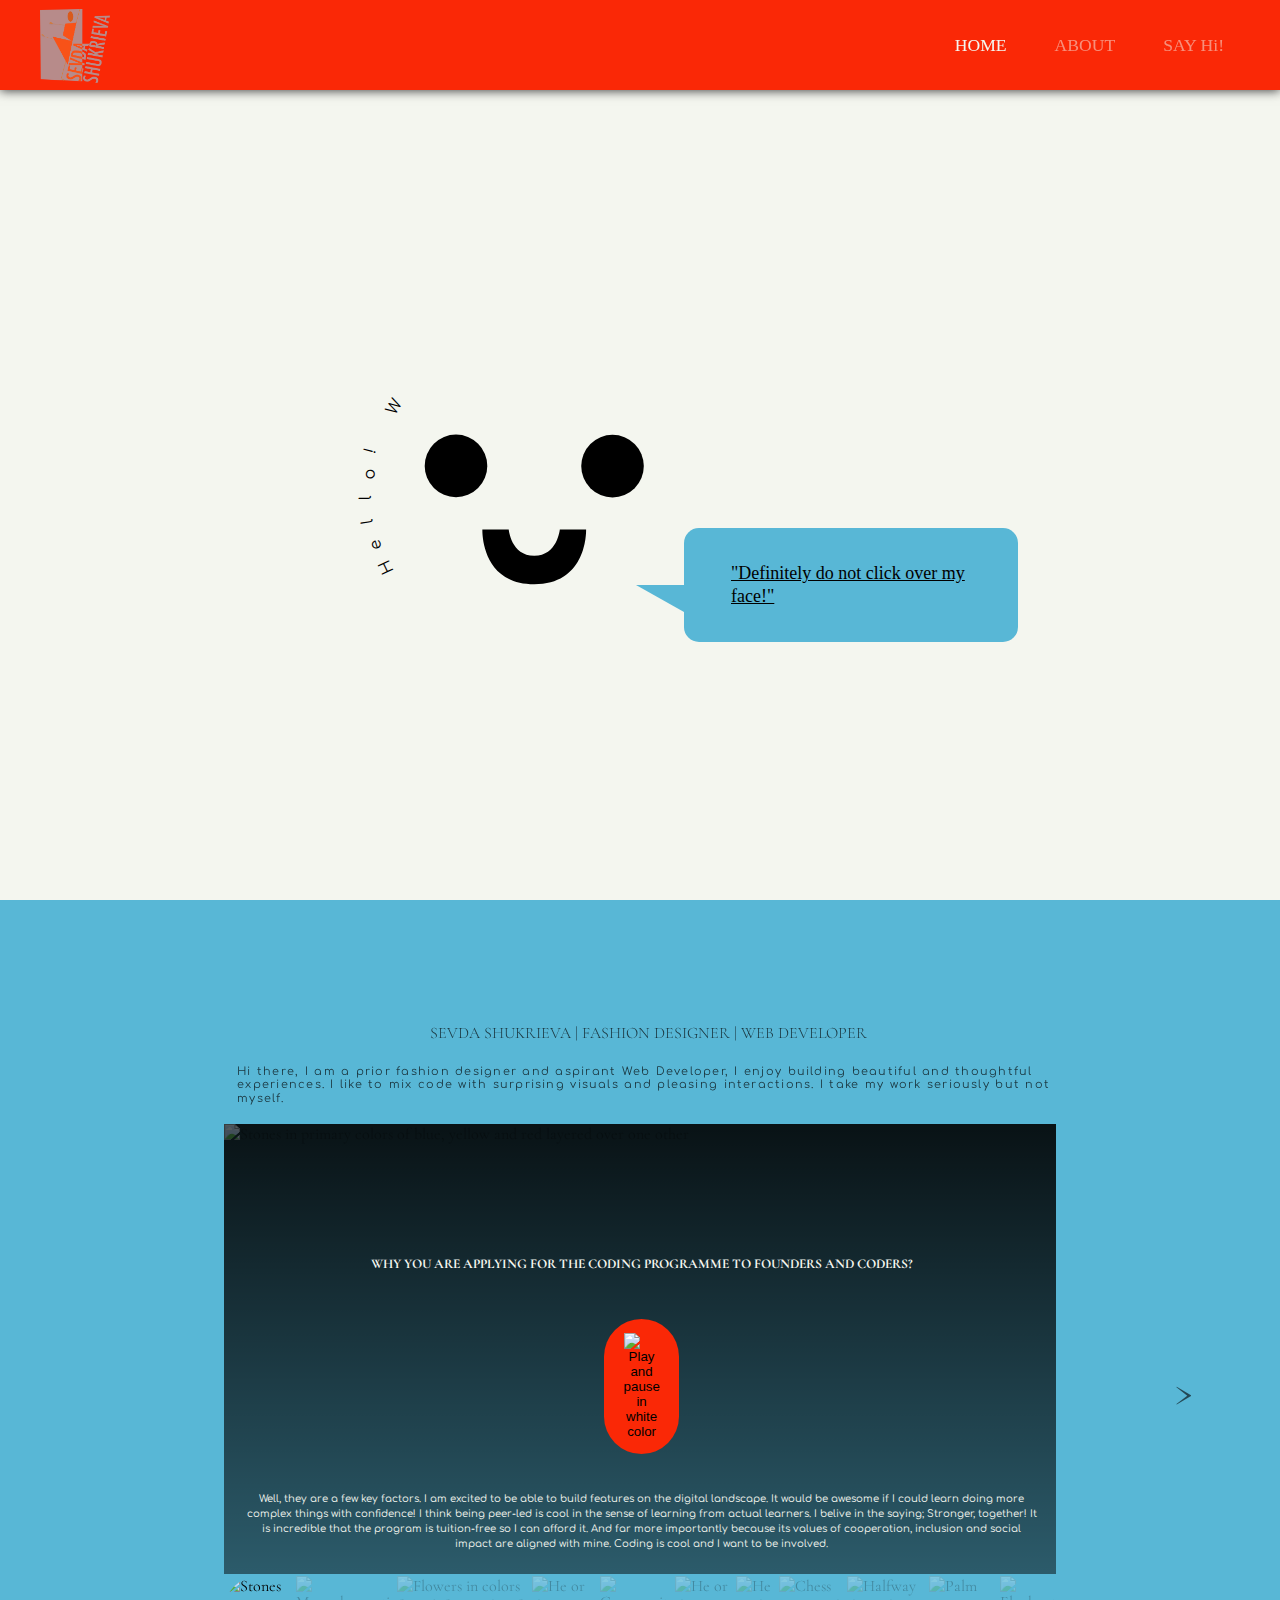
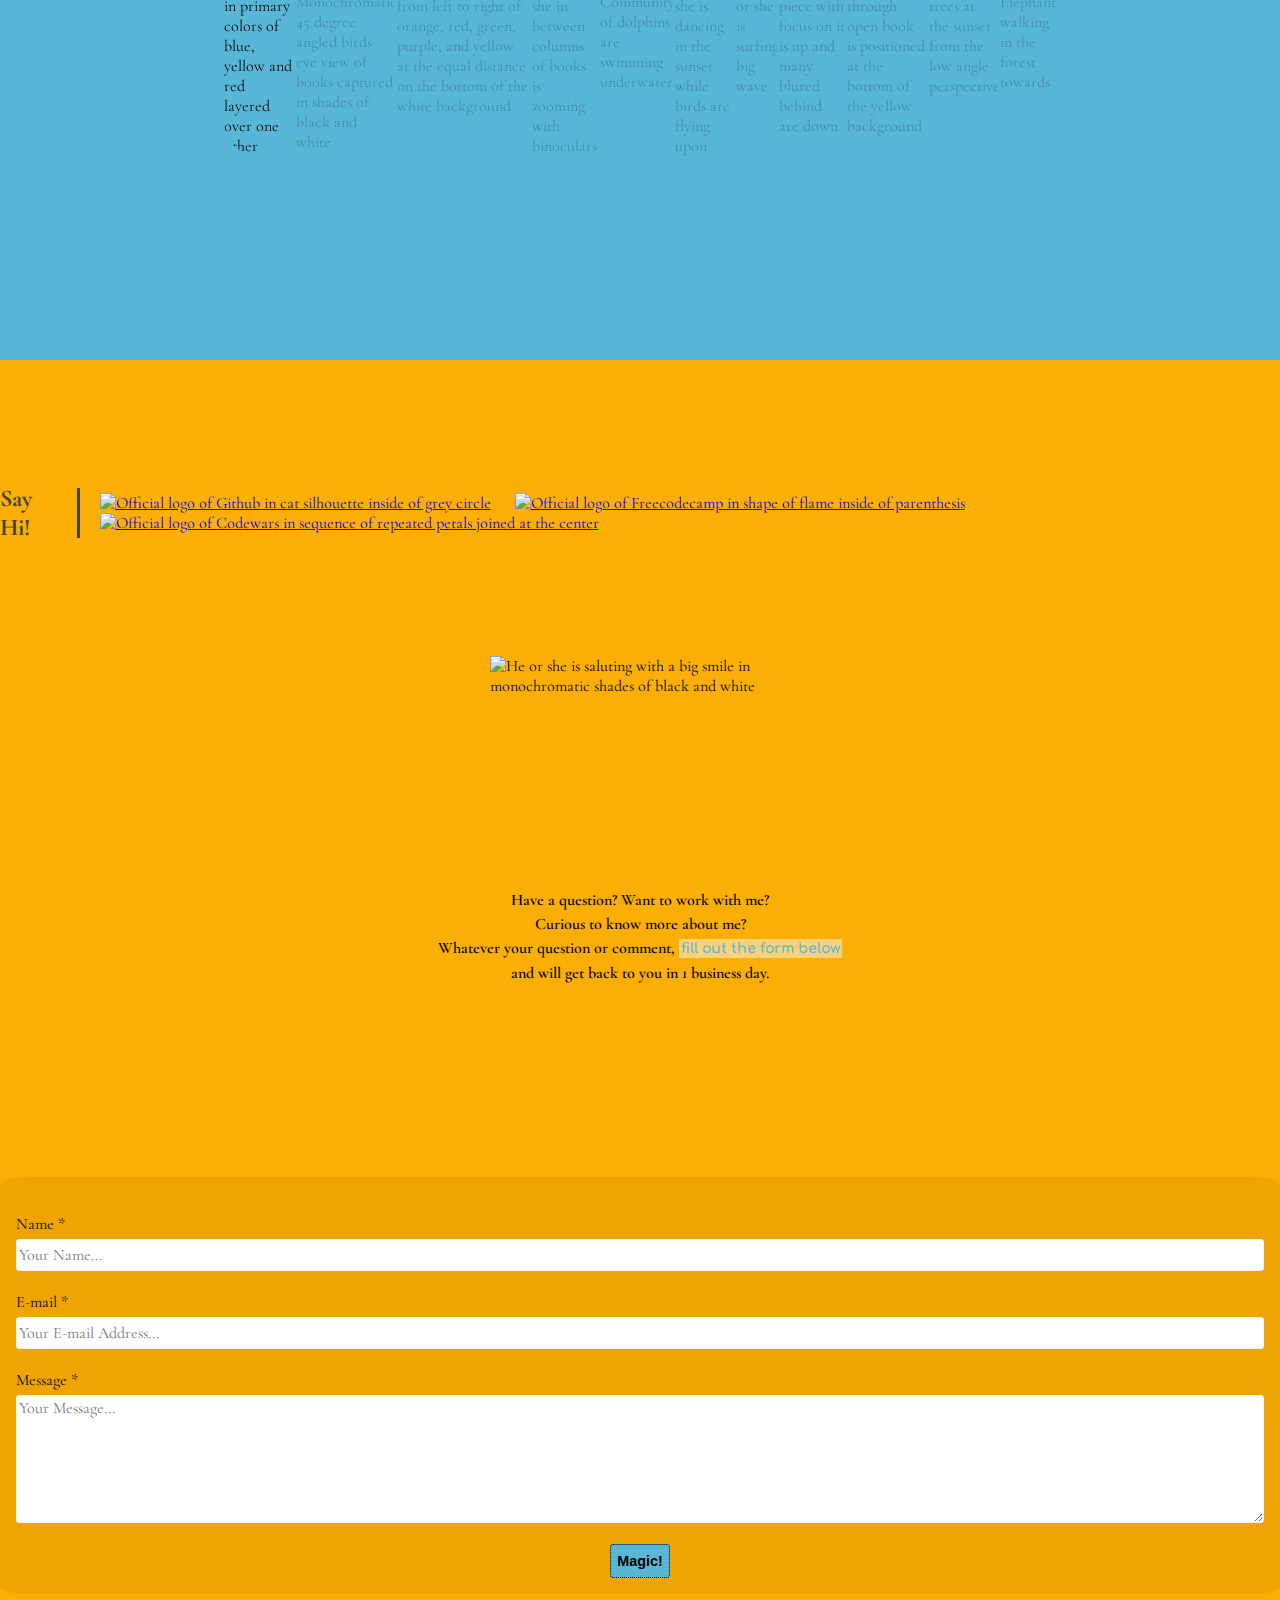
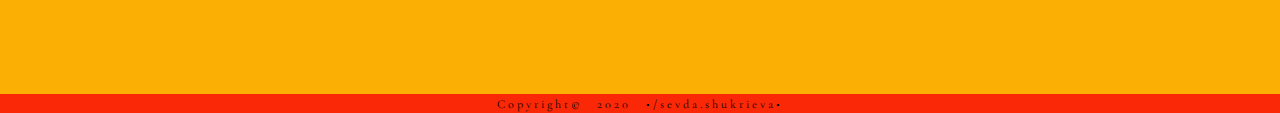
==== commit 1a99d6fc: "make carousel play and pause button readable" ====
--- a/index.html
+++ b/index.html
@@ -28,7 +28,7 @@
       <a class="brand-logo" href="">
         <figure class="brand-logo-figure">
           <img
-            src='public/Sevda.Shukrieva Logo.png'
+            src="public/Sevda.Shukrieva Logo.png"
             alt="Brand logo of she or he in shape of dancing figure dressed in geometrical form"
           />
         </figure>
@@ -127,7 +127,7 @@
               </aside>
             </div>
             <aside class="bubble">
-                <p id="talkbubble">"Definitely do not click over my face!"</p>
+              <p id="talkbubble">"Definitely do not click over my face!"</p>
             </aside>
           </article>
         </header>
@@ -162,6 +162,13 @@
                         Founders and Coders?
                       </h2>
                       <aside class="additional">
+                        <button class="play-pause-button">
+                          <img
+                            src="public/icon play-pause.png"
+                            alt="Play and pause in white color"
+                            class="play-pause"
+                          />
+                        </button>
                         <p>
                           Well, they are a few key factors. I am excited to be
                           able to build features on the digital landscape. It
@@ -175,13 +182,6 @@
                           aligned with mine. Coding is cool and I want to be
                           involved.
                         </p>
-                        <button class="play-pause-button">
-                          <img
-                            src="public/icon play-pause.png"
-                            alt="Play and pause in white color"
-                            class="play-pause"
-                          />
-                        </button>
                       </aside>
                     </figcaption>
                   </figure>
@@ -196,14 +196,14 @@
                     <figcaption>
                       <h2>What's your profession?</h2>
                       <aside class="additional">
+                        <button class="play-pause-button">
+                          <img
+                            src="public/icon play-pause.png"
+                            alt="Play and pause in white color"
+                            class="play-pause"
+                          />
+                        </button>
                         <p>I am in a transition so forever learning!</p>
-                        <button class="play-pause-button">
-                          <img
-                            src="public/icon play-pause.png"
-                            alt="Play and pause in white color"
-                            class="play-pause"
-                          />
-                        </button>
                       </aside>
                     </figcaption>
                   </figure>
@@ -218,14 +218,14 @@
                     <figcaption>
                       <h2>What is a typical day like for you?</h2>
                       <aside class="additional">
+                        <button class="play-pause-button">
+                          <img
+                            src="public/icon play-pause.png"
+                            alt="Play and pause in white color"
+                            class="play-pause"
+                          />
+                        </button>
                         <p>Different.</p>
-                        <button class="play-pause-button">
-                          <img
-                            src="public/icon play-pause.png"
-                            alt="Play and pause in white color"
-                            class="play-pause"
-                          />
-                        </button>
                       </aside>
                     </figcaption>
                   </figure>
@@ -243,18 +243,18 @@
                         you feel impacted your life choices and lifestyle today?
                       </h2>
                       <aside class="additional">
+                        <button class="play-pause-button">
+                          <img
+                            src="public/icon play-pause.png"
+                            alt="Play and pause in white color"
+                            class="play-pause"
+                          />
+                        </button>
                         <p>
                           Even as a child I have always been a curious mind.
                           That is why I value evolving. With time I learnt to
                           trust my gut.
                         </p>
-                        <button class="play-pause-button">
-                          <img
-                            src="public/icon play-pause.png"
-                            alt="Play and pause in white color"
-                            class="play-pause"
-                          />
-                        </button>
                       </aside>
                     </figcaption>
                   </figure>
@@ -269,14 +269,14 @@
                     <figcaption>
                       <h2>What currently inspires you?</h2>
                       <aside class="additional">
+                        <button class="play-pause-button">
+                          <img
+                            src="public/icon play-pause.png"
+                            alt="Play and pause in white color"
+                            class="play-pause"
+                          />
+                        </button>
                         <p>Fighting climate change.</p>
-                        <button class="play-pause-button">
-                          <img
-                            src="public/icon play-pause.png"
-                            alt="Play and pause in white color"
-                            class="play-pause"
-                          />
-                        </button>
                       </aside>
                     </figcaption>
                   </figure>
@@ -291,14 +291,14 @@
                     <figcaption>
                       <h2>What do you value most in life?</h2>
                       <aside class="additional">
+                        <button class="play-pause-button">
+                          <img
+                            src="public/icon play-pause.png"
+                            alt="Play and pause in white color"
+                            class="play-pause"
+                          />
+                        </button>
                         <p>Freedom</p>
-                        <button class="play-pause-button">
-                          <img
-                            src="public/icon play-pause.png"
-                            alt="Play and pause in white color"
-                            class="play-pause"
-                          />
-                        </button>
                       </aside>
                     </figcaption>
                   </figure>
@@ -316,14 +316,14 @@
                         overcome?
                       </h2>
                       <aside class="additional">
+                        <button class="play-pause-button">
+                          <img
+                            src="public/icon play-pause.png"
+                            alt="Play and pause in white color"
+                            class="play-pause"
+                          />
+                        </button>
                         <p>Too many to list</p>
-                        <button class="play-pause-button">
-                          <img
-                            src="public/icon play-pause.png"
-                            alt="Play and pause in white color"
-                            class="play-pause"
-                          />
-                        </button>
                       </aside>
                     </figcaption>
                   </figure>
@@ -341,18 +341,18 @@
                         world/environment today?
                       </h2>
                       <aside class="additional">
+                        <button class="play-pause-button">
+                          <img
+                            src="public/icon play-pause.png"
+                            alt="Play and pause in white color"
+                            class="play-pause"
+                          />
+                        </button>
                         <p>
                           The unfair distribution of global power. This is what
                           attracts me to work in tech as it is a community based
                           on sharing skills, collaboration, and equality.
                         </p>
-                        <button class="play-pause-button">
-                          <img
-                            src="public/icon play-pause.png"
-                            alt="Play and pause in white color"
-                            class="play-pause"
-                          />
-                        </button>
                       </aside>
                     </figcaption>
                   </figure>
@@ -370,16 +370,16 @@
                         thinking?
                       </h2>
                       <aside class="additional">
+                        <button class="play-pause-button">
+                          <img
+                            src="public/icon play-pause.png"
+                            alt="Play and pause in white color"
+                            class="play-pause"
+                          />
+                        </button>
                         <p>
                           Recently Creative Confidence by Tom & David Kelley
                         </p>
-                        <button class="play-pause-button">
-                          <img
-                            src="public/icon play-pause.png"
-                            alt="Play and pause in white color"
-                            class="play-pause"
-                          />
-                        </button>
                       </aside>
                     </figcaption>
                   </figure>
@@ -394,14 +394,14 @@
                     <figcaption>
                       <h2>What brings you the most joy?</h2>
                       <aside class="additional">
+                        <button class="play-pause-button">
+                          <img
+                            src="public/icon play-pause.png"
+                            alt="Play and pause in white color"
+                            class="play-pause"
+                          />
+                        </button>
                         <p>Love and nature.</p>
-                        <button class="play-pause-button">
-                          <img
-                            src="public/icon play-pause.png"
-                            alt="Play and pause in white color"
-                            class="play-pause"
-                          />
-                        </button>
                       </aside>
                     </figcaption>
                   </figure>
@@ -416,14 +416,14 @@
                     <figcaption>
                       <h2>What legacy do you hope to leave?</h2>
                       <aside class="additional">
+                        <button class="play-pause-button">
+                          <img
+                            src="public/icon play-pause.png"
+                            alt="Play and pause in white color"
+                            class="play-pause"
+                          />
+                        </button>
                         <p>First be a human, next save the world.</p>
-                        <button class="play-pause-button">
-                          <img
-                            src="public/icon play-pause.png"
-                            alt="Play and pause in white color"
-                            class="play-pause"
-                          />
-                        </button>
                       </aside>
                     </figcaption>
                   </figure>
@@ -550,13 +550,13 @@
             <hr />
             <ul class="media-links">
               <li>
-                <a href="https://github.com/sevdas/portfolio" target="_blank"></a>
-                    <img
-                      class="github-logo"
-                      src="public/github.svg"
-                      width="32px"
-                      alt="Official logo of Github in cat silhouette inside of grey circle"
-                    />
+                <a href="https://github.com/sevdas/portfolio" target="_blank">
+                  <img
+                    class="github-logo"
+                    src="public/github.svg"
+                    width="32px"
+                    alt="Official logo of Github in cat silhouette inside of grey circle"
+                  />
                 </a>
               </li>
               <li>
@@ -586,7 +586,10 @@
           </article>
           <article>
             <figure class="personal-image">
-              <img src="public/IMG.SS.jpg" alt="He or she is saluting with a big smile in monochromatic shades of black and white" />
+              <img
+                src="public/IMG.SS.jpg"
+                alt="He or she is saluting with a big smile in monochromatic shades of black and white"
+              />
             </figure>
             <aside>
               <p class="sayHi-message">
--- a/styles.css
+++ b/styles.css
@@ -27,6 +27,7 @@
   height: 60px;
   margin-left: 2.5em;
   margin-top: 0.3em;
+  opacity: 0.7;
 }
 
 #nav-bar img {
@@ -60,9 +61,7 @@
 
 .home-container {
   margin: 0 auto;
-  padding-top: 18%;
-  max-width: 700px;
-  height: auto;
+  padding-top: 35vh;
 }
 
 .wrapper-face {
@@ -78,16 +77,11 @@
   font-family: "Comfortaa", cursive;
 }
 
-#changing-message-aside {
-  width: 300px;
-}
-
 .changing-message-letter {
   height: 360px;
   position: absolute;
   left: 50%;
   margin: 0 auto;
-  z-index: 1;
 }
 
 .face {
@@ -123,7 +117,6 @@
 
 #talkbubble {
   text-decoration: underline;
-  /* font-family: "Comfortaa", cursive; */
   font-size:18px;
   padding-left:15px;
   font-family: "Segoe UI";
@@ -225,14 +218,14 @@
   color: #f4f6ef;
   text-align: center;
   margin: 0 auto;
+  width:95%;
 }
 
 figcaption h2 {
   font-size: 1.2em;
   text-transform: uppercase;
   display: inline-block;
-  padding: 3em 2em;
-  font-weight: 800;
+  margin: 4em 0 2em;
 }
 
 .additional {
@@ -242,13 +235,17 @@
 }
 
 .play-pause-button {
-  background-color: transparent;
-  border: 0;
-}
+  background-color:#fa2806;
+  border: 0px solid transparent;
+  border-radius: 50px;
+  margin: 1.5em 0 2em;
+}
+
 
 .play-pause {
-  max-width: 3vh;
-  height: 3vh;
+  max-width: 4vh;
+  height: 4vh;
+  padding:1em;
 }
 
 .play-pause-button:focus {
@@ -257,8 +254,7 @@
 
 .controls-direction button {
   position: absolute;
-  top: 50%;
-  transform: translateY(-50%);
+  top: 45%;
   border: 0;
   cursor: pointer;
   background: transparent;
@@ -397,14 +393,13 @@
   font-weight: 600;
   line-height: 24px;
   text-align: center;
-  padding: 15% 0;
+  padding: 15% 1%;
 }
 
 span {
   color: #58b7d6;
   font-family: "Comfortaa", cursive;
   font-size: 14px;
-  background: #f4f6ef;
   background: rgba(246, 246, 239, 0.5);
   padding: 2px;
 }
@@ -415,6 +410,7 @@
   padding: 1em;
   background: rgb(0, 0, 0, 0.05);
   border-radius: 2%;
+  max-width: 100vw;
 }
 
 .contact-form ul {
@@ -447,7 +443,6 @@
 }
 
 textarea {
-  vertical-align: top;
   height: 8em;
 }
 
@@ -478,7 +473,7 @@
 }
 
 /* If the browser window is 600px or smaller */
-@media screen and (max-width: 600px) {
+@media screen and (max-width: 767px) {
   .brand-logo-figure {
     width: 50px;
     height: 30px;
@@ -490,14 +485,15 @@
     height: 70px;
   }
 
-  .home-container {
-    padding-top: 35%;
-  }
-
-  #face-happy,
-  #face-sad {
-    max-width: 200px;
-  }
+  .menu ul {
+    font-size: 0.7em;
+    padding-left: 0.01px;
+  }
+
+  .menu ul li {
+    padding: 0 0.7em;
+  }
+  
 
   .wrapper-face {
     display: flex;
@@ -513,7 +509,7 @@
   }
 
   .face {
-    width: 200px;
+    max-width: 200px;
   }
 
   .bubble {
@@ -537,7 +533,7 @@
   }
 
   .intro h1 {
-    font-size: 0.9em;
+    font-size: 0.8em;
     text-align: left;
   }
 
@@ -546,18 +542,18 @@
     padding-right: 10px;
   }
 
-  .menu ul {
-    font-size: 0.7em;
-    padding-left: 0.01px;
-  }
-
-  .menu ul li {
-    padding: 0 0.7em;
-  }
-
   figcaption {
     font-size: 0.4em;
     padding: 3em 2em;
+    width:90%;
+  }
+
+  .play-pause-button {
+    padding:1em;
+  }
+
+  .play-pause {
+    padding: 0.01em;
   }
 
   .controls-direction button {
@@ -570,6 +566,11 @@
 
   .carousel-button--next {
     right: 0.025em;
+  }
+  
+  .thumbnail-slide img {
+    max-width: 95%;
+    height: 6vh;
   }
 
   .wrapper-contact {
@@ -587,39 +588,31 @@
     padding-left: 1.5em;
   }
 
-  .contact-form {
-    width: 85%;
-  }
-
   .personal-image {
     width: 200px;
   }
 
-  .footer {
-    font-size: 10px;
-    letter-spacing: 0.1em;
-  }
-
-  .thumbnail-slide img {
-    height: 6vh;
-  }
-
-  .thumbnail-slide img {
-    max-width: 95%;
-  }
-}
-
-/* If the browser window is 768px or higher */
+ .sayHi-message {
+    font-size:14px;
+    max-width: 300vw;
+  }
+
+ label {
+  font-size:14px;
+}
+
+ input{
+  font-size:14px;
+ }
+
+ .footer {
+  font-size: 12px;
+  letter-spacing: 0.1em;
+ }
+}
+
+/* If the browser window is 768px or up */
 @media screen and (min-width: 768px) {
-  .changing-message {
-    position: absolute;
-    margin: -30px 15px;
-  }
-
-  .bubble {
-    margin-top: 25%;
-  }
-
   .bubble:after {
     content: "";
     position: absolute;
@@ -629,19 +622,16 @@
     border-bottom: 1.7em solid transparent;
   }
 
-  .additional {
+  .intro h1 {
+    font-size: 1em;
+  }
+
+  .intro p {
     font-size: 0.7em;
-    margin-top: -25px;
-  }
+   }
 
   figcaption {
-    font-size: 0.82em;
-  }
-
-  input,
-  textarea {
-    width: 40vw;
-    min-width: 100%;
+    font-size: 0.55em;
   }
 
   .wrapper-face {
@@ -649,22 +639,13 @@
 }
 
 
-/* If the browser window is 992px and up */
+/* If the browser window is 992px and up to max */
 @media screen and (min-width: 992px) {
-  input,
-  textarea {
-    width: 28vw;
-  }
-
 .wrapper-face {
     left: 30%;
 }
-}
-
-/* If the browser window is 1200px or smaller */
-@media only screen and (min-width: 1200px) {
-  .additional {
-    font-size: 1em;
-    margin-top: -20px;
-  }
-}
+figcaption {
+  font-size: 0.70em;
+  margin-top: 5em;
+ }
+}
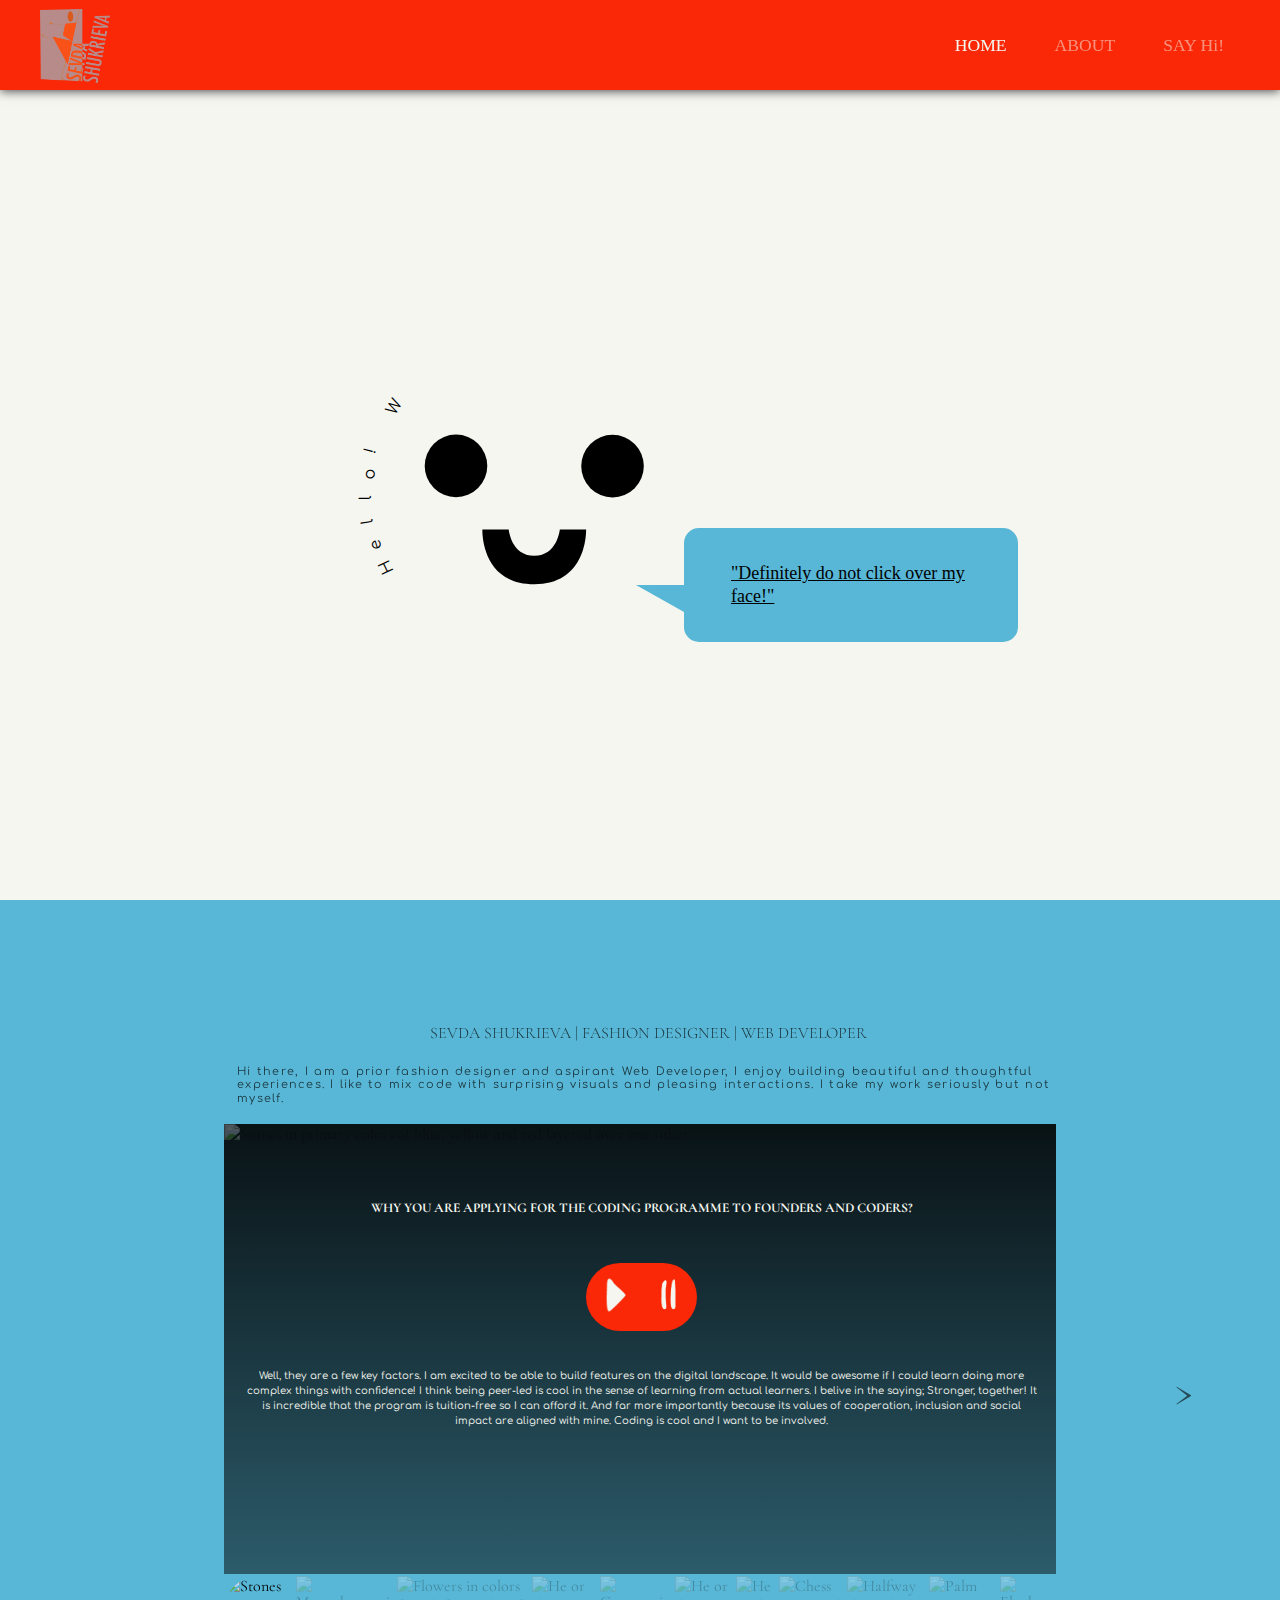
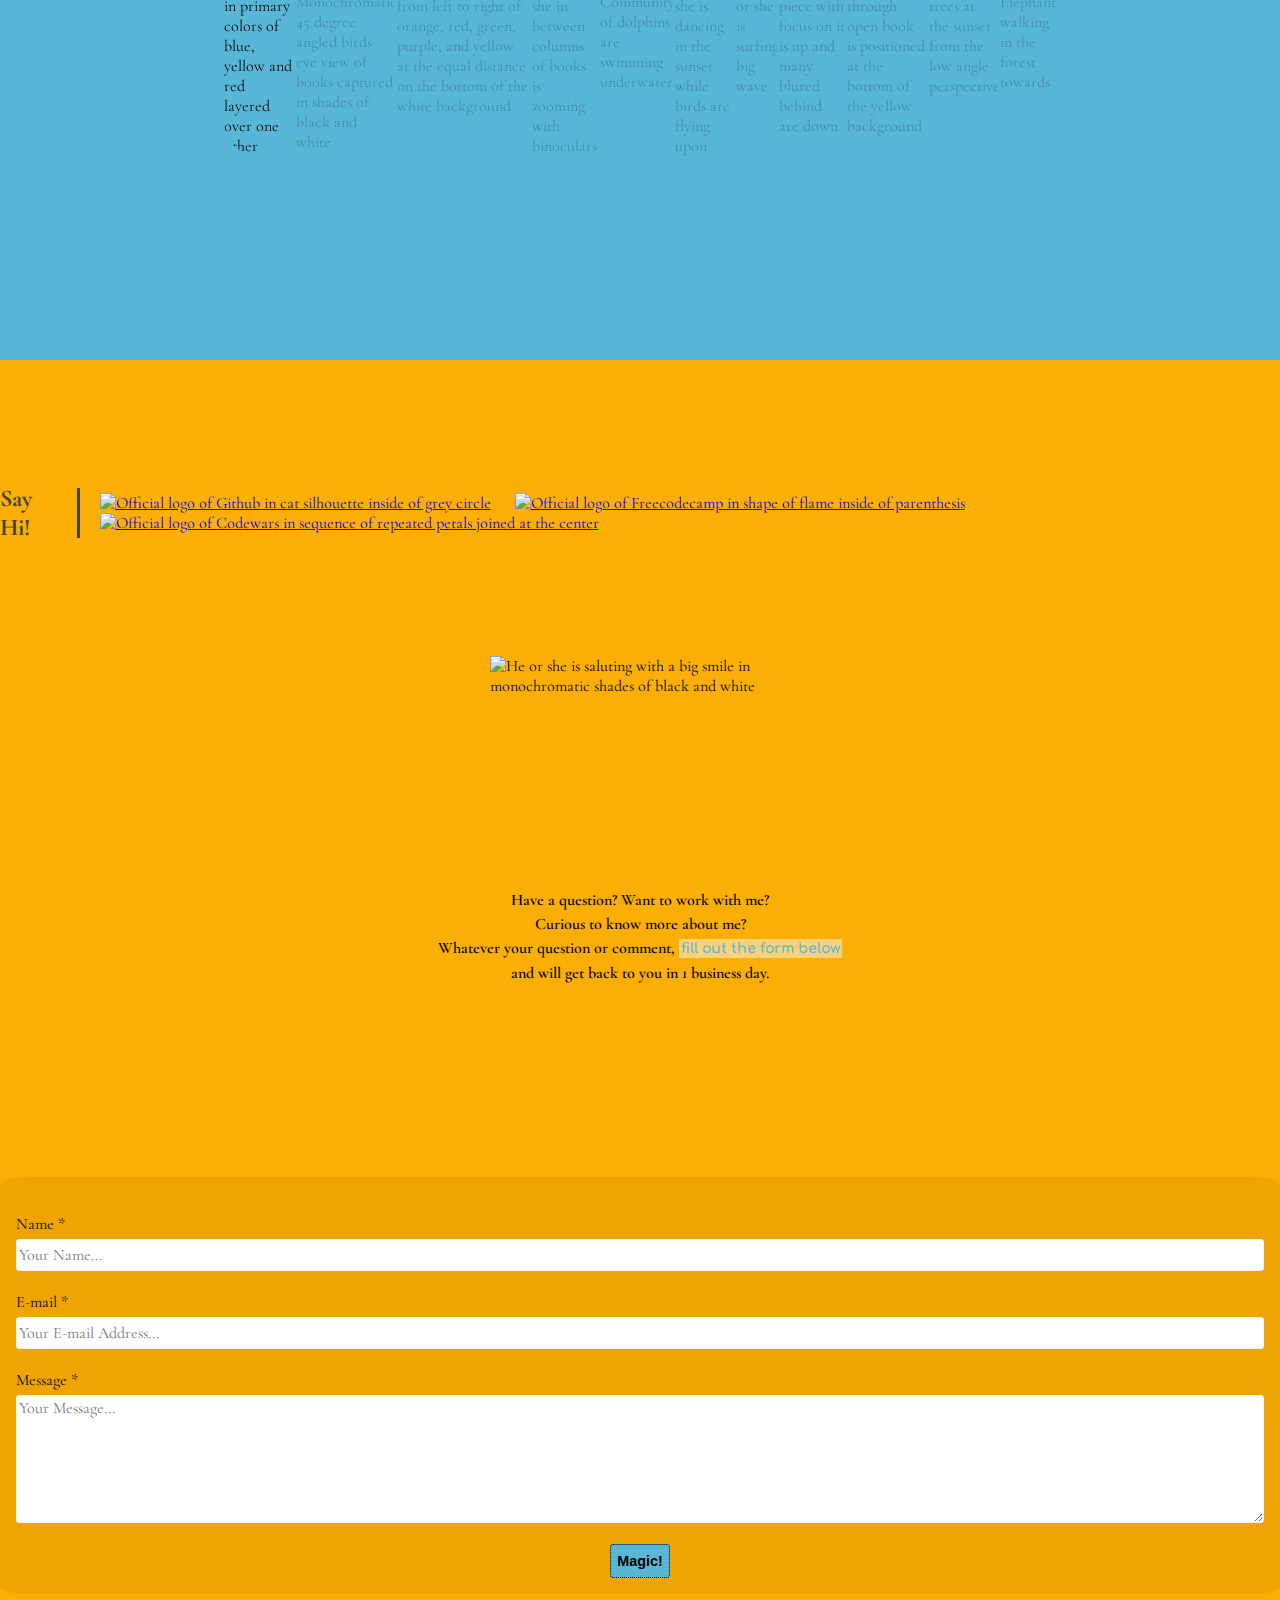
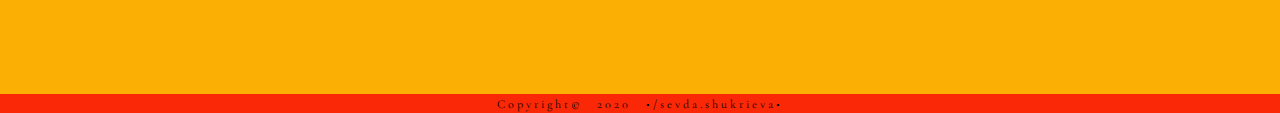
==== commit 980cfc29: "add play on and off feature to the carousel" ====
--- a/index.html
+++ b/index.html
@@ -162,11 +162,16 @@
                         Founders and Coders?
                       </h2>
                       <aside class="additional">
-                        <button class="play-pause-button">
-                          <img
-                            src="public/icon play-pause.png"
-                            alt="Play and pause in white color"
-                            class="play-pause"
+                        <button id="play-pause">
+                          <img
+                            src="public/icon-play.png"
+                            alt="Triangle pointing to the right in white color"
+                            class="play"
+                          />
+                          <img
+                            src="public/icon-pause.png"
+                            alt="Two downward lines in white color"
+                            class="pause"
                           />
                         </button>
                         <p>
@@ -196,11 +201,16 @@
                     <figcaption>
                       <h2>What's your profession?</h2>
                       <aside class="additional">
-                        <button class="play-pause-button">
-                          <img
-                            src="public/icon play-pause.png"
-                            alt="Play and pause in white color"
-                            class="play-pause"
+                        <button id="play-pause">
+                          <img
+                            src="public/icon-play.png"
+                            alt="Triangle pointing to the right in white color"
+                            class="play visible"
+                          />
+                          <img
+                            src="public/icon-pause.png"
+                            alt="Two downward lines in white color"
+                            class="pause hidden"
                           />
                         </button>
                         <p>I am in a transition so forever learning!</p>
@@ -218,11 +228,16 @@
                     <figcaption>
                       <h2>What is a typical day like for you?</h2>
                       <aside class="additional">
-                        <button class="play-pause-button">
-                          <img
-                            src="public/icon play-pause.png"
-                            alt="Play and pause in white color"
-                            class="play-pause"
+                        <button id="play-pause">
+                          <img
+                            src="public/icon-play.png"
+                            alt="Triangle pointing to the right in white color"
+                            class="play visible"
+                          />
+                          <img
+                            src="public/icon-pause.png"
+                            alt="Two downward lines in white color"
+                            class="pause hidden"
                           />
                         </button>
                         <p>Different.</p>
@@ -243,11 +258,16 @@
                         you feel impacted your life choices and lifestyle today?
                       </h2>
                       <aside class="additional">
-                        <button class="play-pause-button">
-                          <img
-                            src="public/icon play-pause.png"
-                            alt="Play and pause in white color"
-                            class="play-pause"
+                        <button id="play-pause">
+                          <img
+                            src="public/icon-play.png"
+                            alt="Triangle pointing to the right in white color"
+                            class="play visible"
+                          />
+                          <img
+                            src="public/icon-pause.png"
+                            alt="Two downward lines in white color"
+                            class="pause hidden"
                           />
                         </button>
                         <p>
@@ -269,11 +289,16 @@
                     <figcaption>
                       <h2>What currently inspires you?</h2>
                       <aside class="additional">
-                        <button class="play-pause-button">
-                          <img
-                            src="public/icon play-pause.png"
-                            alt="Play and pause in white color"
-                            class="play-pause"
+                        <button id="play-pause">
+                          <img
+                            src="public/icon-play.png"
+                            alt="Triangle pointing to the right in white color"
+                            class="play visible"
+                          />
+                          <img
+                            src="public/icon-pause.png"
+                            alt="Two downward lines in white color"
+                            class="pause hidden"
                           />
                         </button>
                         <p>Fighting climate change.</p>
@@ -291,11 +316,16 @@
                     <figcaption>
                       <h2>What do you value most in life?</h2>
                       <aside class="additional">
-                        <button class="play-pause-button">
-                          <img
-                            src="public/icon play-pause.png"
-                            alt="Play and pause in white color"
-                            class="play-pause"
+                        <button id="play-pause">
+                          <img
+                            src="public/icon-play.png"
+                            alt="Triangle pointing to the right in white color"
+                            class="play visible"
+                          />
+                          <img
+                            src="public/icon-pause.png"
+                            alt="Two downward lines in white color"
+                            class="pause hidden"
                           />
                         </button>
                         <p>Freedom</p>
@@ -316,11 +346,16 @@
                         overcome?
                       </h2>
                       <aside class="additional">
-                        <button class="play-pause-button">
-                          <img
-                            src="public/icon play-pause.png"
-                            alt="Play and pause in white color"
-                            class="play-pause"
+                        <button id="play-pause">
+                          <img
+                            src="public/icon-play.png"
+                            alt="Triangle pointing to the right in white color"
+                            class="play visible"
+                          />
+                          <img
+                            src="public/icon-pause.png"
+                            alt="Two downward lines in white color"
+                            class="pause hidden"
                           />
                         </button>
                         <p>Too many to list</p>
@@ -341,11 +376,16 @@
                         world/environment today?
                       </h2>
                       <aside class="additional">
-                        <button class="play-pause-button">
-                          <img
-                            src="public/icon play-pause.png"
-                            alt="Play and pause in white color"
-                            class="play-pause"
+                        <button id="play-pause">
+                          <img
+                            src="public/icon-play.png"
+                            alt="Triangle pointing to the right in white color"
+                            class="play visible"
+                          />
+                          <img
+                            src="public/icon-pause.png"
+                            alt="Two downward lines in white color"
+                            class="pause hidden"
                           />
                         </button>
                         <p>
@@ -370,11 +410,16 @@
                         thinking?
                       </h2>
                       <aside class="additional">
-                        <button class="play-pause-button">
-                          <img
-                            src="public/icon play-pause.png"
-                            alt="Play and pause in white color"
-                            class="play-pause"
+                        <button id="play-pause">
+                          <img
+                            src="public/icon-play.png"
+                            alt="Triangle pointing to the right in white color"
+                            class="play visible"
+                          />
+                          <img
+                            src="public/icon-pause.png"
+                            alt="Two downward lines in white color"
+                            class="pause hidden"
                           />
                         </button>
                         <p>
@@ -394,11 +439,16 @@
                     <figcaption>
                       <h2>What brings you the most joy?</h2>
                       <aside class="additional">
-                        <button class="play-pause-button">
-                          <img
-                            src="public/icon play-pause.png"
-                            alt="Play and pause in white color"
-                            class="play-pause"
+                        <button id="play-pause">
+                          <img
+                            src="public/icon-play.png"
+                            alt="Triangle pointing to the right in white color"
+                            class="play visible"
+                          />
+                          <img
+                            src="public/icon-pause.png"
+                            alt="Two downward lines in white color"
+                            class="pause hidden"
                           />
                         </button>
                         <p>Love and nature.</p>
@@ -416,11 +466,16 @@
                     <figcaption>
                       <h2>What legacy do you hope to leave?</h2>
                       <aside class="additional">
-                        <button class="play-pause-button">
-                          <img
-                            src="public/icon play-pause.png"
-                            alt="Play and pause in white color"
-                            class="play-pause"
+                        <button id="play-pause">
+                          <img
+                            src="public/icon-play.png"
+                            alt="Triangle pointing to the right in white color"
+                            class="play visible"
+                          />
+                          <img
+                            src="public/icon-pause.png"
+                            alt="Two downward lines in white color"
+                            class="pause hidden"
                           />
                         </button>
                         <p>First be a human, next save the world.</p>
--- a/styles.css
+++ b/styles.css
@@ -234,22 +234,22 @@
   line-height: 1.5em;
 }
 
-.play-pause-button {
+#play-pause {
   background-color:#fa2806;
   border: 0px solid transparent;
   border-radius: 50px;
   margin: 1.5em 0 2em;
 }
 
-
-.play-pause {
+.play,
+.pause {
   max-width: 4vh;
   height: 4vh;
   padding:1em;
 }
 
-.play-pause-button:focus {
-  outline: none;
+#play-pause:focus {
+  outline: thin dotted #fa2806;
 }
 
 .controls-direction button {
@@ -473,7 +473,7 @@
 }
 
 /* If the browser window is 600px or smaller */
-@media screen and (max-width: 767px) {
+@media screen and (max-width: 600px) {
   .brand-logo-figure {
     width: 50px;
     height: 30px;
@@ -544,15 +544,17 @@
 
   figcaption {
     font-size: 0.4em;
-    padding: 3em 2em;
+    padding: 4em 2em;
     width:90%;
   }
 
-  .play-pause-button {
+  .play-pause {
     padding:1em;
-  }
-
-  .play-pause {
+    margin: 0 0 0.5em;
+  }
+
+  .play,
+  .pause {
     padding: 0.01em;
   }
 
@@ -634,6 +636,10 @@
     font-size: 0.55em;
   }
 
+  .play-pause {
+      margin: 0 0 1em;
+  }
+
   .wrapper-face {
     left: 20%;
 }
@@ -646,6 +652,5 @@
 }
 figcaption {
   font-size: 0.70em;
-  margin-top: 5em;
  }
 }
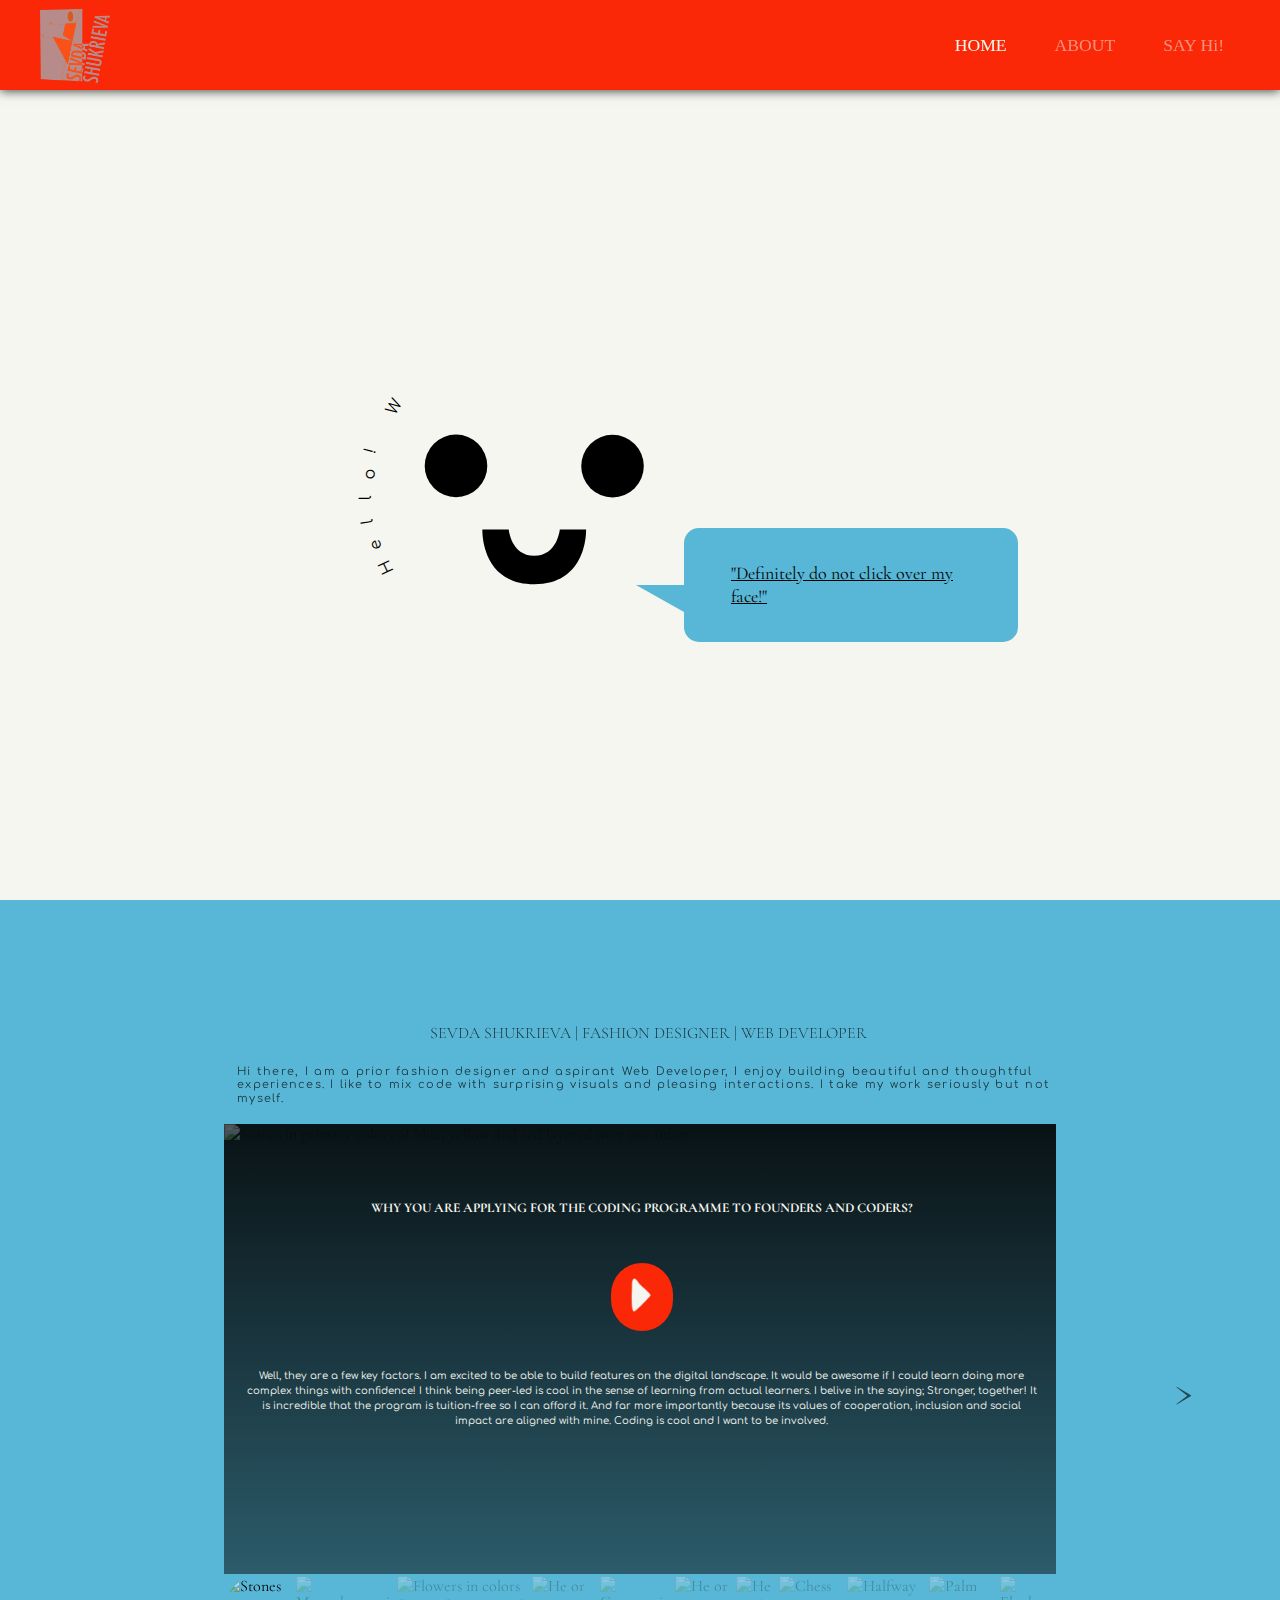
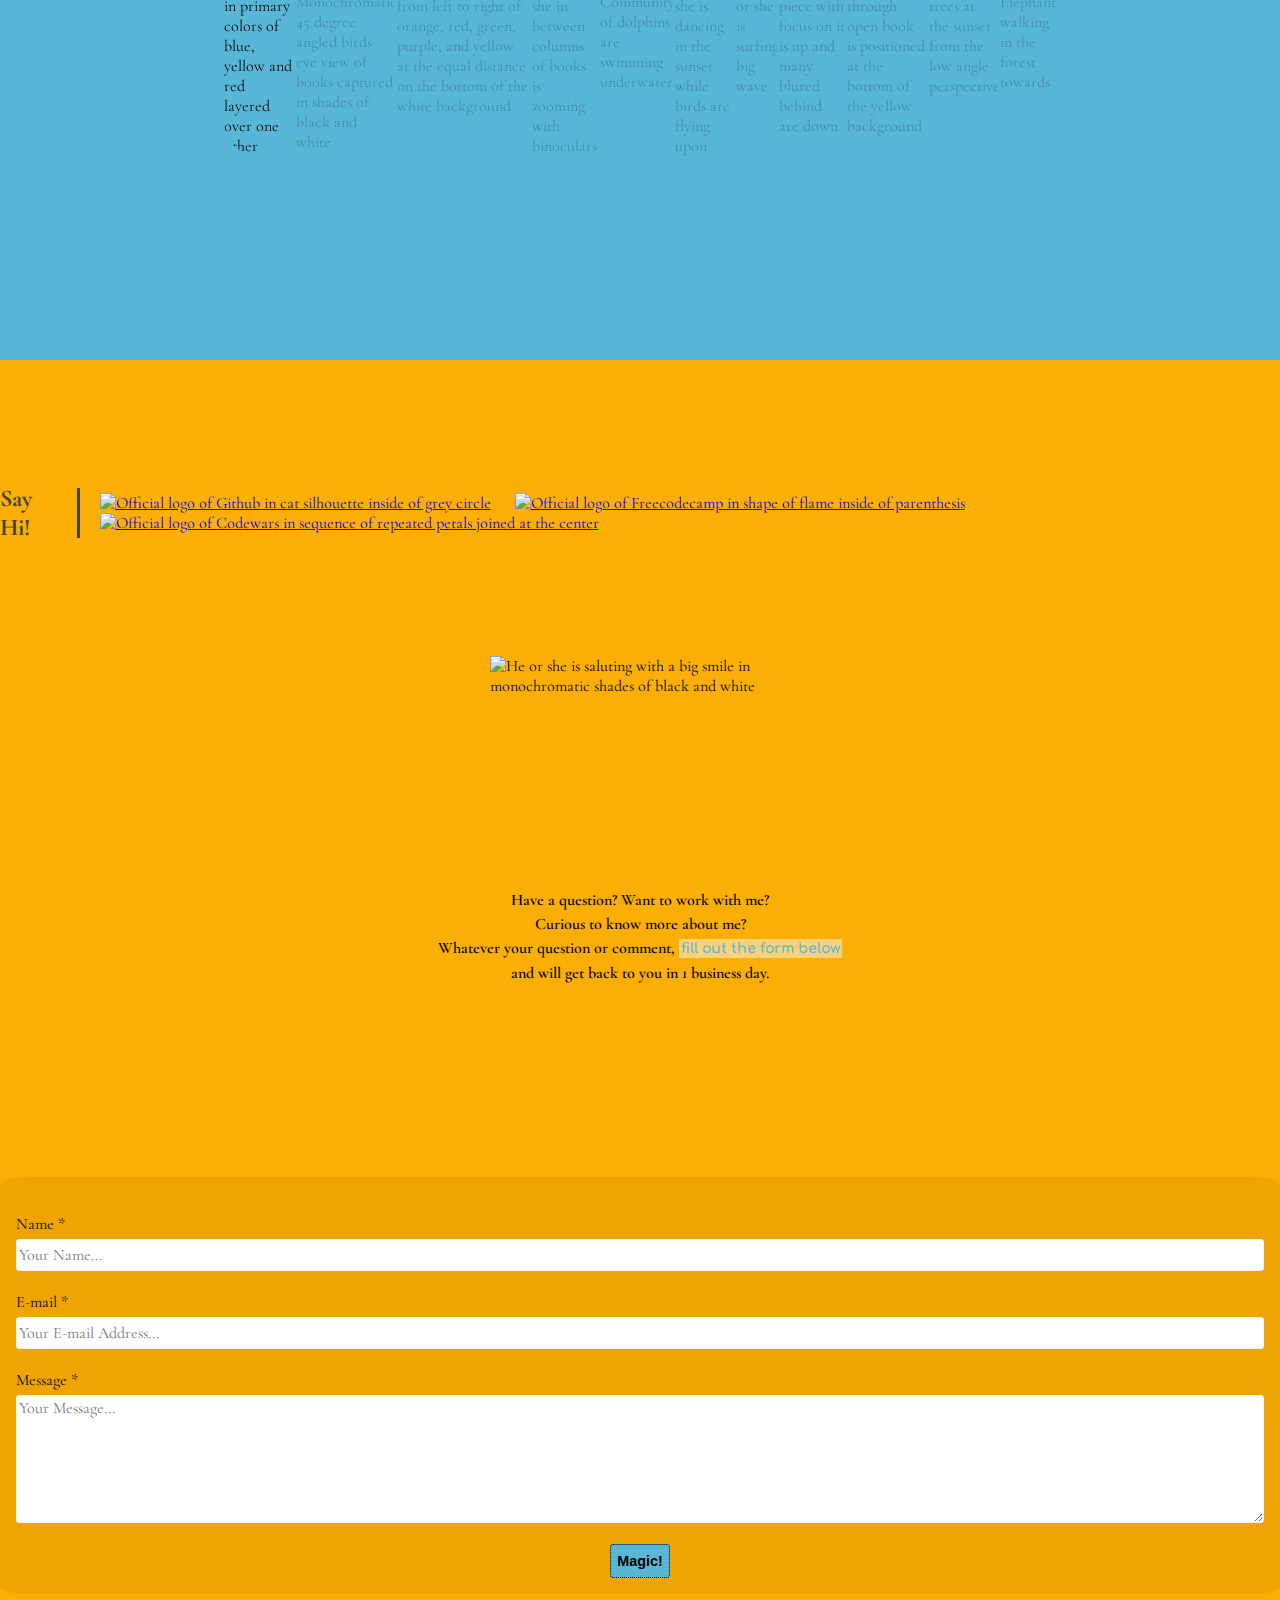
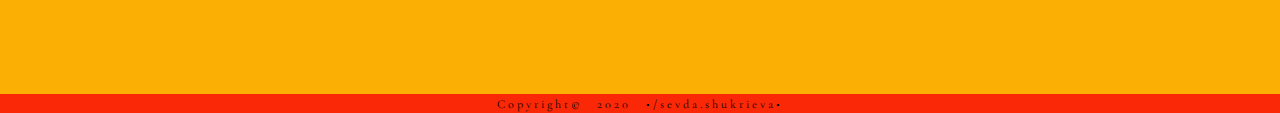
==== commit 7f837168: "tidying up" ====
--- a/index.html
+++ b/index.html
@@ -33,7 +33,7 @@
           />
         </figure>
       </a>
-      <!-- Navigate to the section -->
+      <!-- NAVIGATE TO THE SECTION -->
       <nav class="menu">
         <ul class="menu-list">
           <li>
@@ -489,7 +489,7 @@
               <button class="carousel-button--prev hidden">&lt;</button>
               <button class="carousel-button--next">&gt;</button>
             </aside>
-            <!-- Thumbnail -->
+            <!-- THUMBNAIL -->
             <div class="thumbnail-wrapper">
               <ul class="thumbnail-track-list">
                 <li class="thumbnail-slide">
@@ -594,7 +594,7 @@
                 </li>
               </ul>
             </div>
-            <!-- Thumbnail end -->
+            <!-- THUMBNAIL END -->
           </article>
         </header>
       </section>
--- a/styles.css
+++ b/styles.css
@@ -119,7 +119,6 @@
   text-decoration: underline;
   font-size:18px;
   padding-left:15px;
-  font-family: "Segoe UI";
 }
 
 #about {
@@ -249,7 +248,7 @@
 }
 
 #play-pause:focus {
-  outline: thin dotted #fa2806;
+  outline: none;
 }
 
 .controls-direction button {
@@ -494,7 +493,6 @@
     padding: 0 0.7em;
   }
   
-
   .wrapper-face {
     display: flex;
     flex-direction: column;
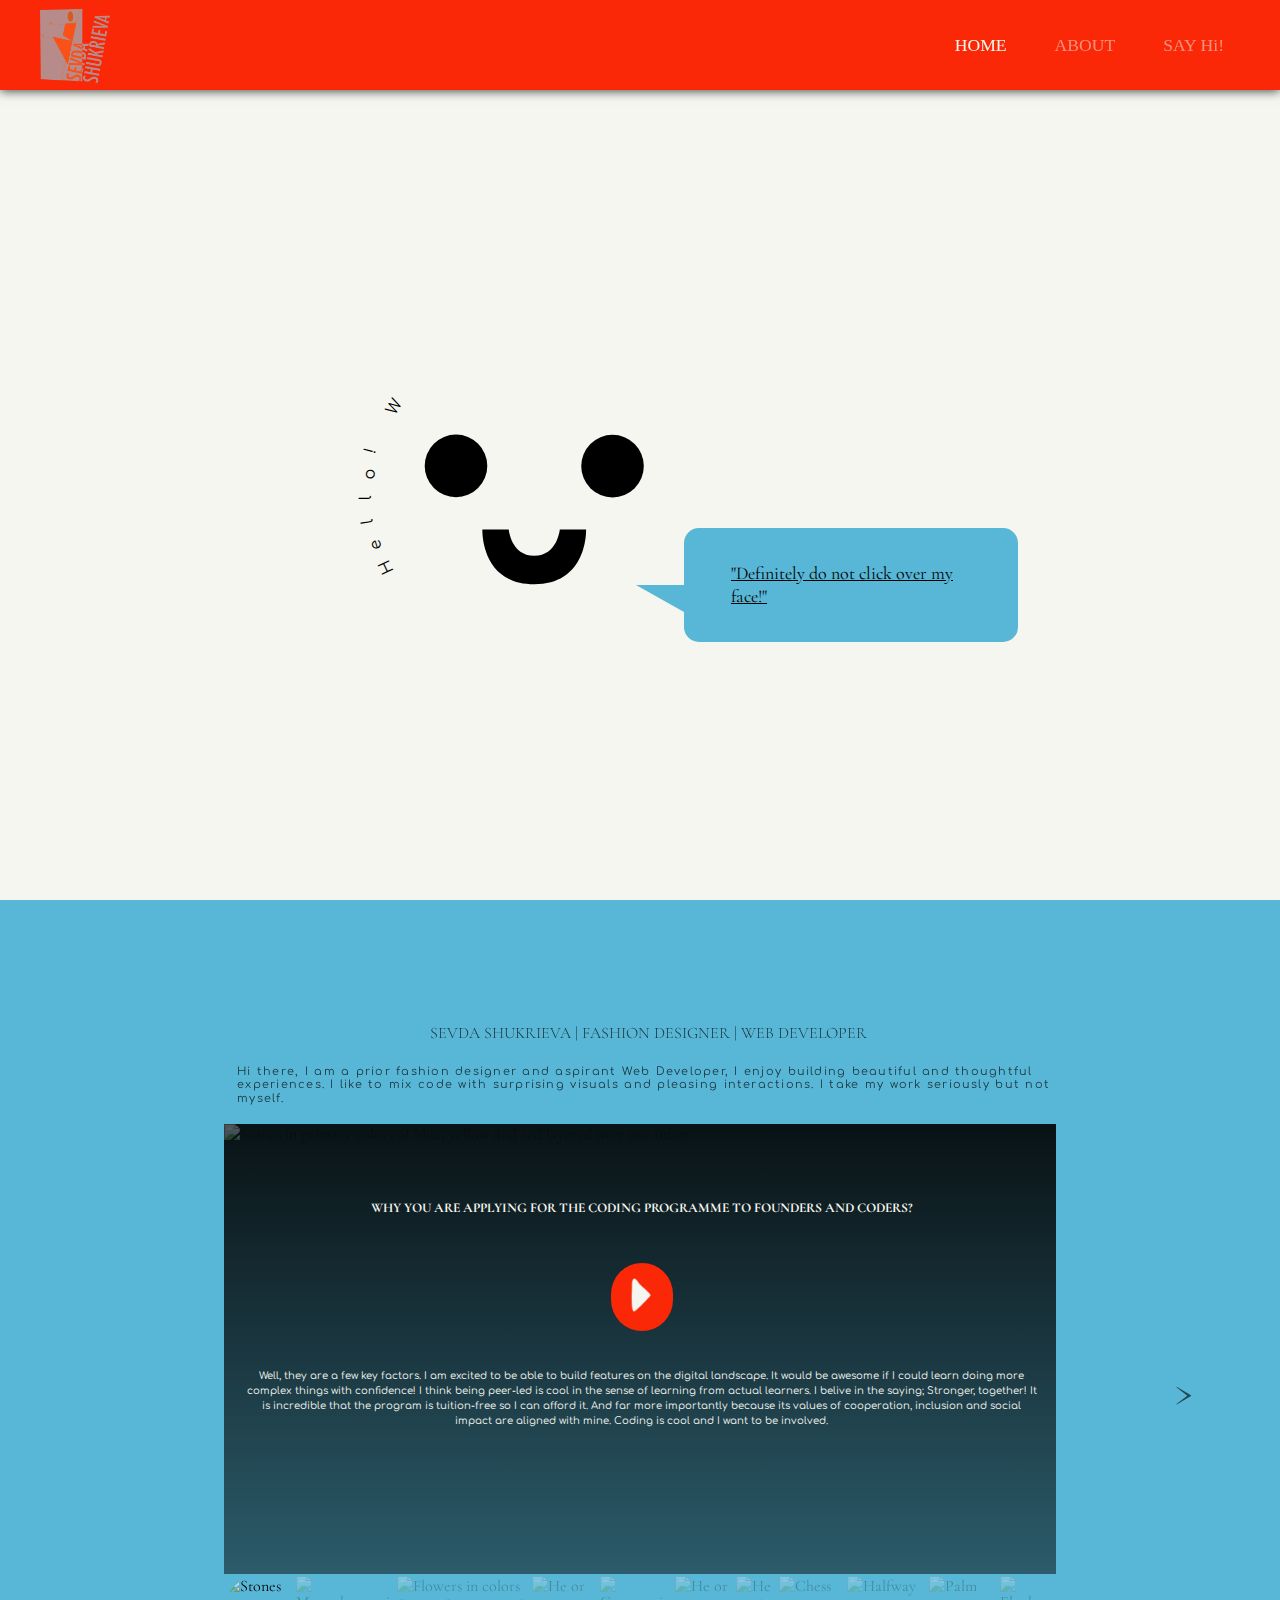
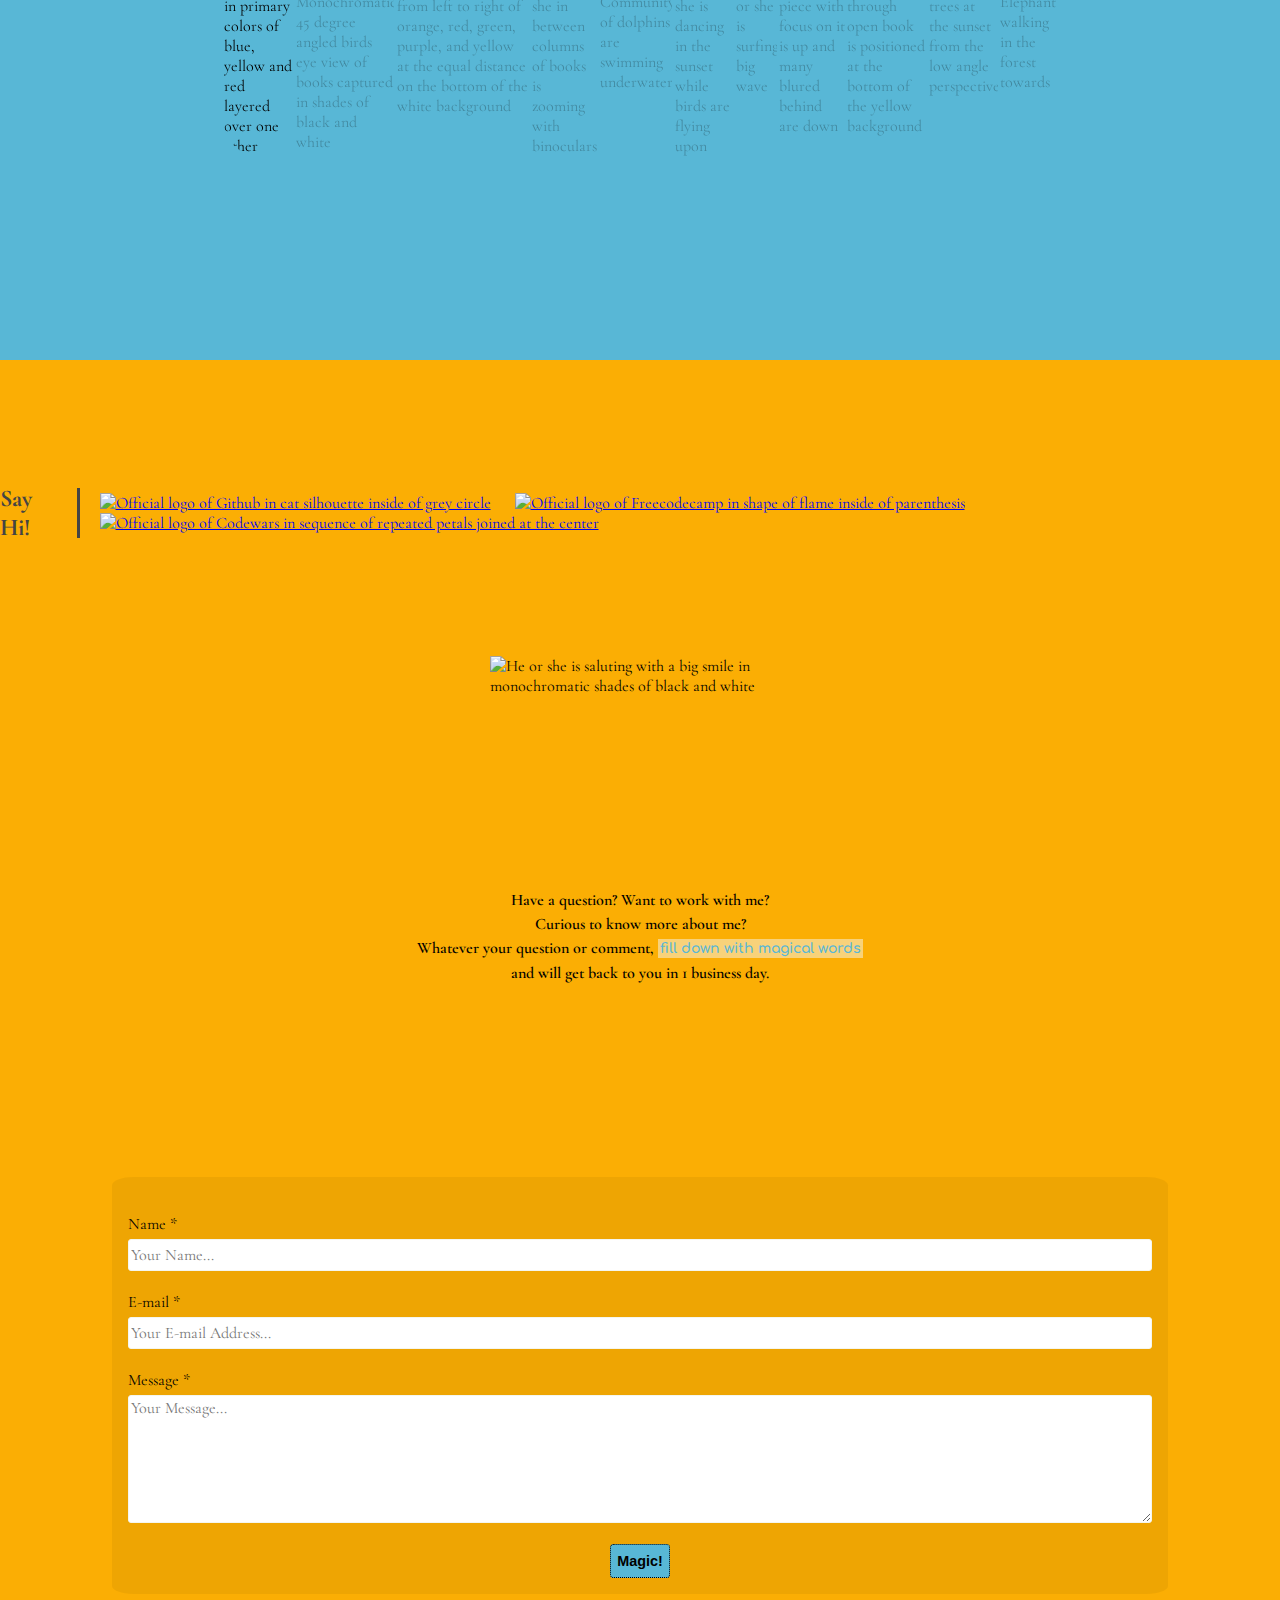
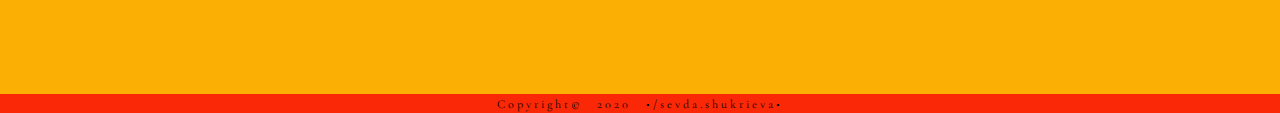
==== commit 87a971d3: "tidying up" ====
--- a/index.html
+++ b/index.html
@@ -653,7 +653,7 @@
                 Curious to know more about me?
                 <br />
                 Whatever your question or comment,
-                <span> fill out the form below</span>
+                <span> fill down with magical words</span>
                 <br />
                 and will get back to you in 1 business day.
               </p>
--- a/styles.css
+++ b/styles.css
@@ -117,8 +117,8 @@
 
 #talkbubble {
   text-decoration: underline;
-  font-size:18px;
-  padding-left:15px;
+  font-size: 18px;
+  padding-left: 15px;
 }
 
 #about {
@@ -217,7 +217,7 @@
   color: #f4f6ef;
   text-align: center;
   margin: 0 auto;
-  width:95%;
+  width: 95%;
 }
 
 figcaption h2 {
@@ -234,7 +234,7 @@
 }
 
 #play-pause {
-  background-color:#fa2806;
+  background-color: #fa2806;
   border: 0px solid transparent;
   border-radius: 50px;
   margin: 1.5em 0 2em;
@@ -244,7 +244,7 @@
 .pause {
   max-width: 4vh;
   height: 4vh;
-  padding:1em;
+  padding: 1em;
 }
 
 #play-pause:focus {
@@ -409,7 +409,7 @@
   padding: 1em;
   background: rgb(0, 0, 0, 0.05);
   border-radius: 2%;
-  max-width: 100vw;
+  max-width: 80vw;
 }
 
 .contact-form ul {
@@ -492,7 +492,7 @@
   .menu ul li {
     padding: 0 0.7em;
   }
-  
+
   .wrapper-face {
     display: flex;
     flex-direction: column;
@@ -543,17 +543,17 @@
   figcaption {
     font-size: 0.4em;
     padding: 4em 2em;
-    width:90%;
+    width: 90%;
   }
 
   .play-pause {
-    padding:1em;
+    padding: 1em;
     margin: 0 0 0.5em;
   }
 
   .play,
   .pause {
-    padding: 0.01em;
+    padding: 0.35em;
   }
 
   .controls-direction button {
@@ -567,7 +567,7 @@
   .carousel-button--next {
     right: 0.025em;
   }
-  
+
   .thumbnail-slide img {
     max-width: 95%;
     height: 6vh;
@@ -592,23 +592,23 @@
     width: 200px;
   }
 
- .sayHi-message {
-    font-size:14px;
+  .sayHi-message {
+    font-size: 14px;
     max-width: 300vw;
   }
 
- label {
-  font-size:14px;
-}
-
- input{
-  font-size:14px;
- }
-
- .footer {
-  font-size: 12px;
-  letter-spacing: 0.1em;
- }
+  label {
+    font-size: 14px;
+  }
+
+  input {
+    font-size: 14px;
+  }
+
+  .footer {
+    font-size: 12px;
+    letter-spacing: 0.1em;
+  }
 }
 
 /* If the browser window is 768px or up */
@@ -628,27 +628,27 @@
 
   .intro p {
     font-size: 0.7em;
-   }
+  }
 
   figcaption {
     font-size: 0.55em;
   }
 
   .play-pause {
-      margin: 0 0 1em;
+    margin: 0 0 1em;
   }
 
   .wrapper-face {
     left: 20%;
-}
-
-
-/* If the browser window is 992px and up to max */
-@media screen and (min-width: 992px) {
-.wrapper-face {
-    left: 30%;
-}
-figcaption {
-  font-size: 0.70em;
- }
-}
+  }
+
+  /* If the browser window is 992px and up to max */
+  @media screen and (min-width: 992px) {
+    .wrapper-face {
+      left: 30%;
+    }
+    figcaption {
+      font-size: 0.7em;
+    }
+  }
+}
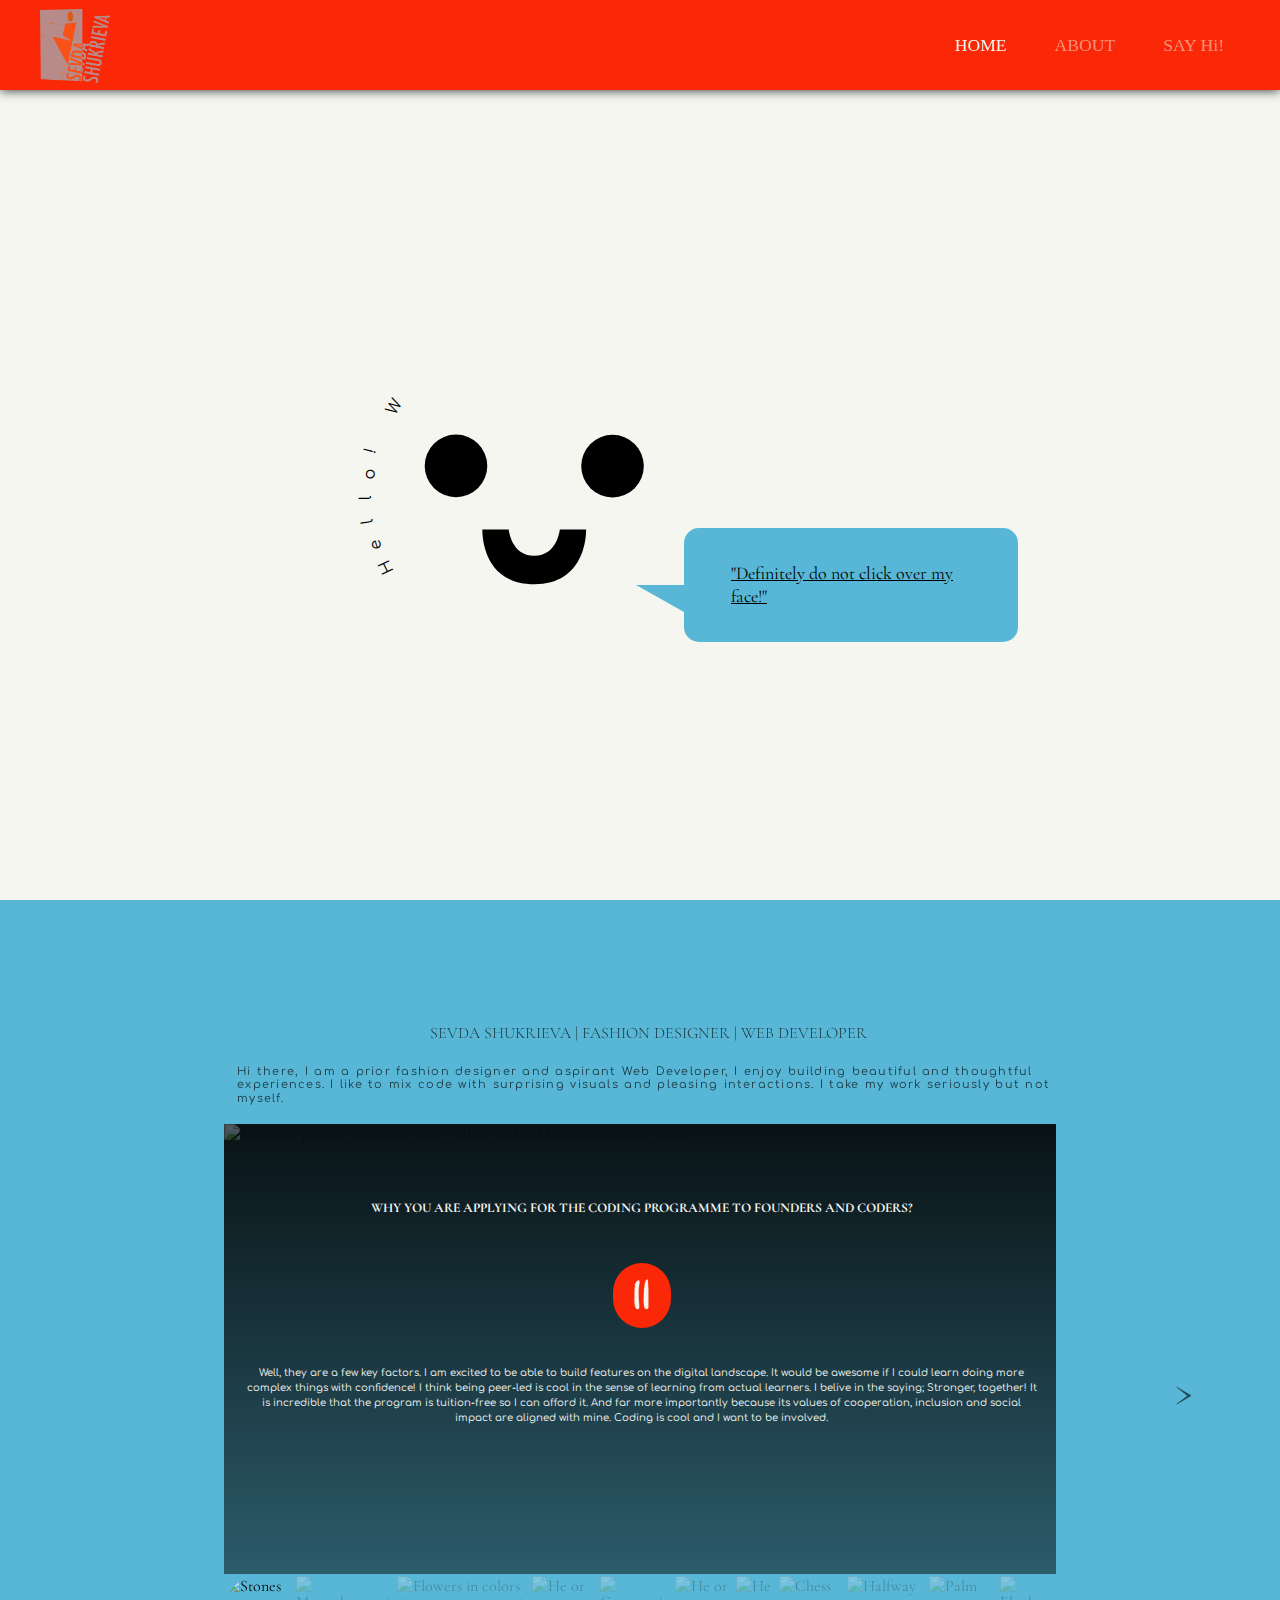
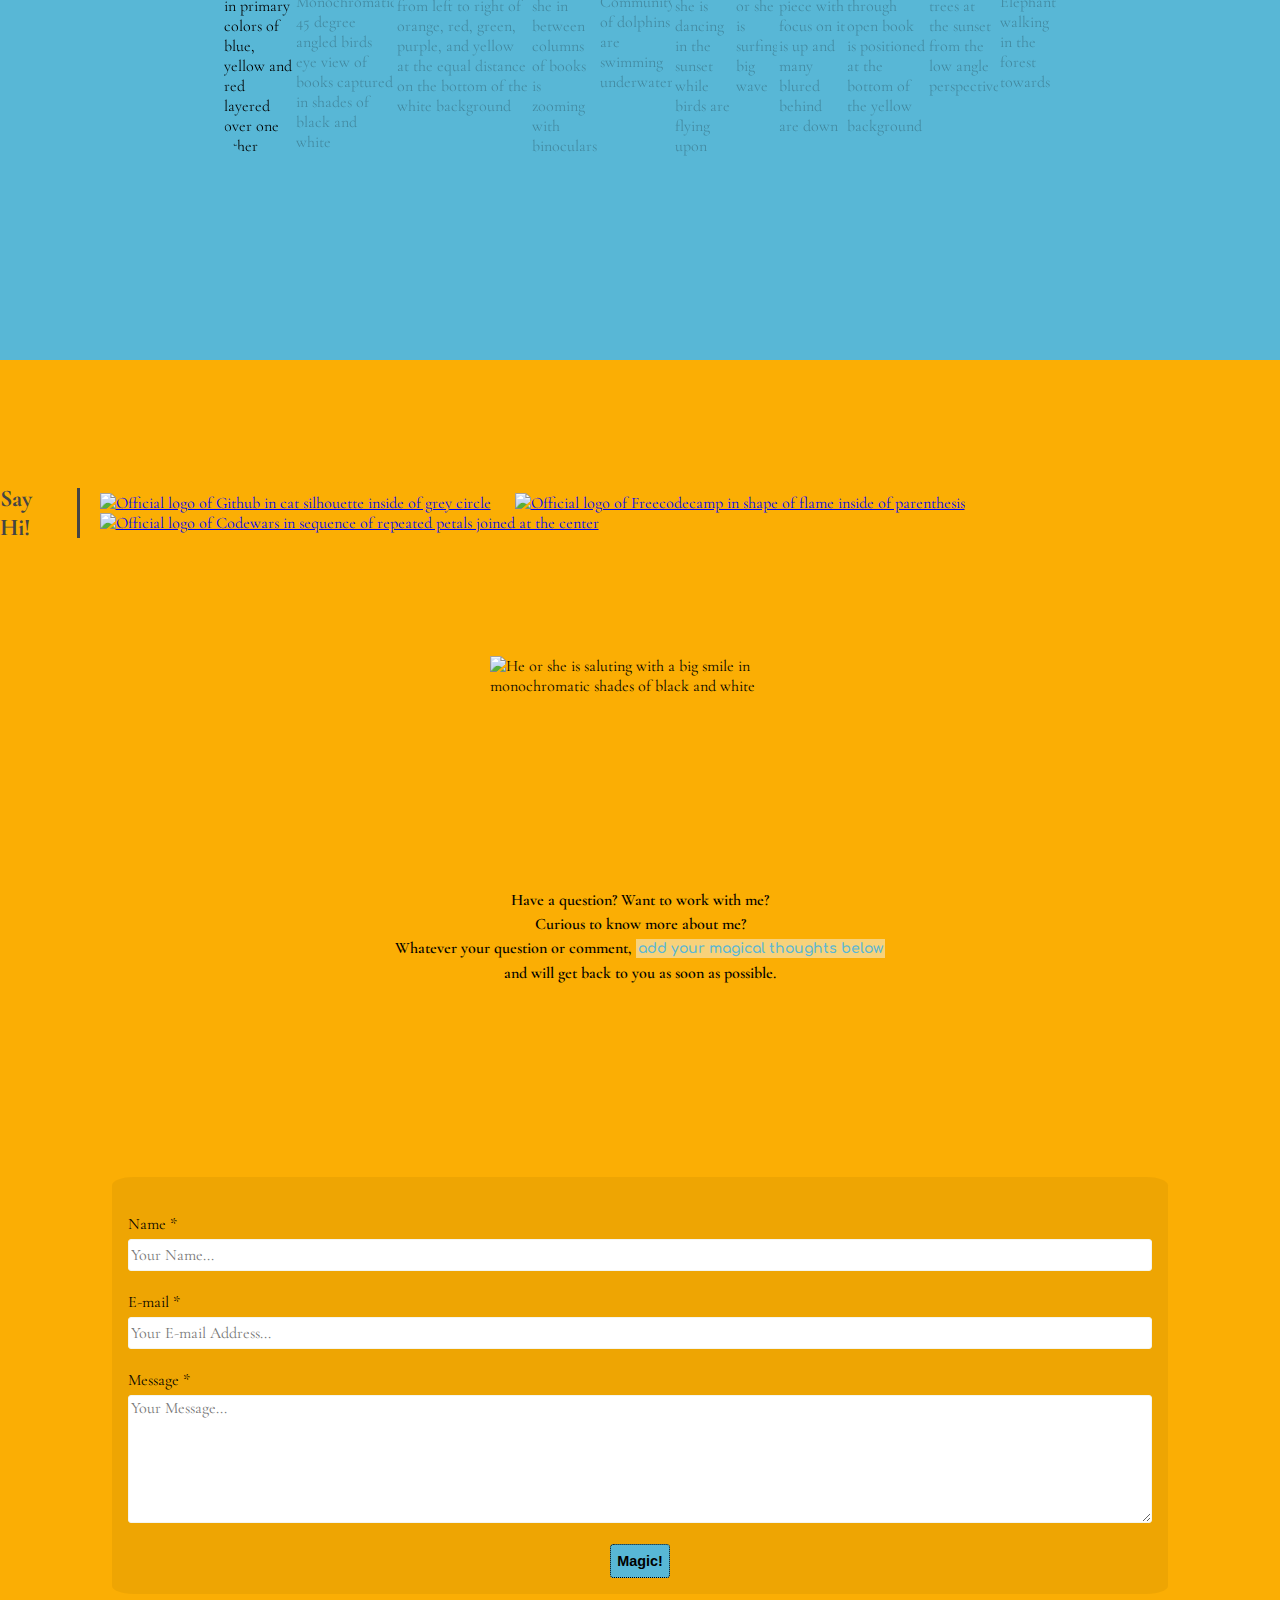
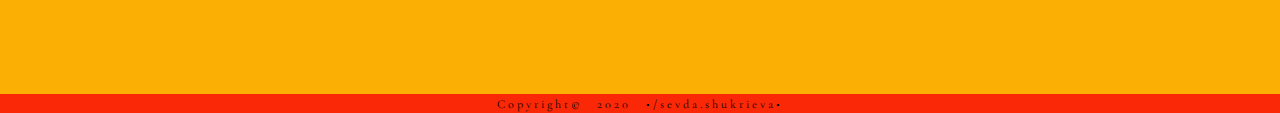
==== commit c07a7fe1: "fix user experience for play and pause button, tidy up" ====
--- a/index.html
+++ b/index.html
@@ -653,9 +653,9 @@
                 Curious to know more about me?
                 <br />
                 Whatever your question or comment,
-                <span> fill down with magical words</span>
+                <span> add your magical thoughts below </span>
                 <br />
-                and will get back to you in 1 business day.
+                and will get back to you as soon as possible.
               </p>
             </aside>
           </article>
